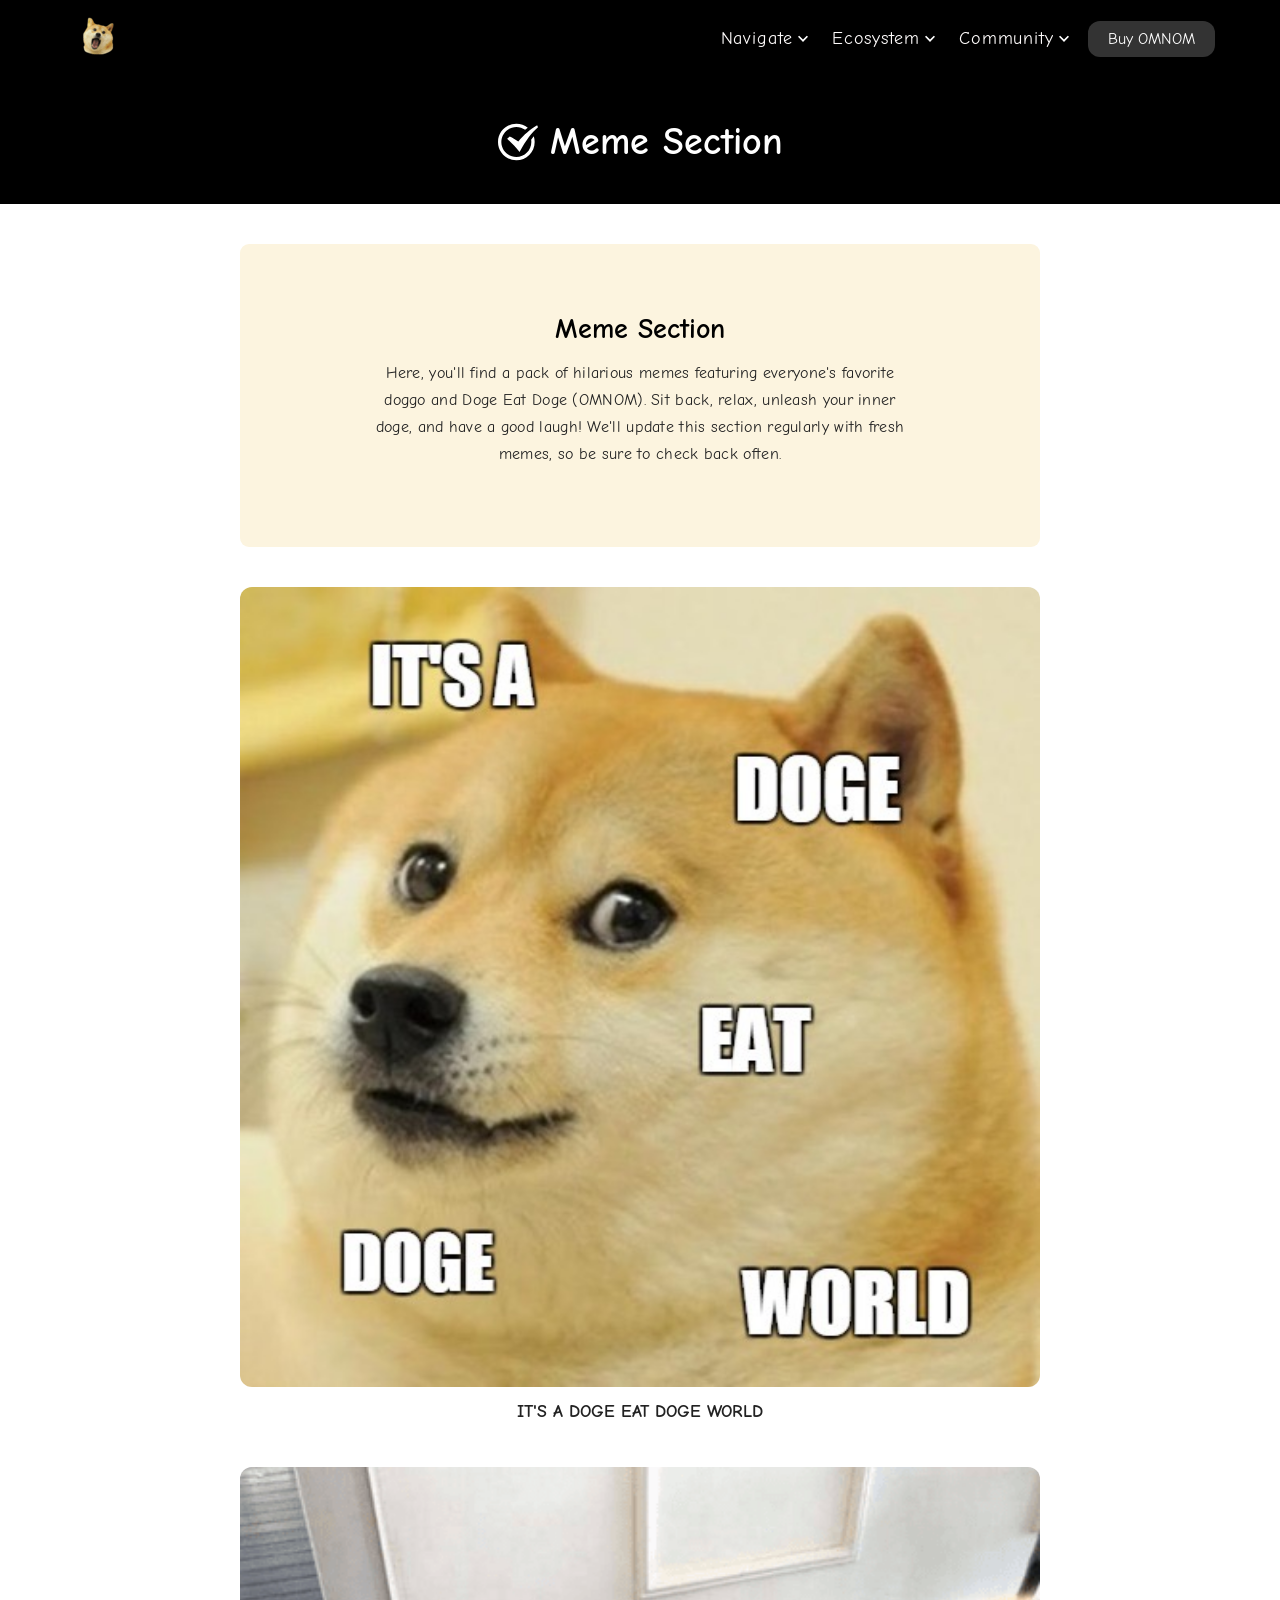
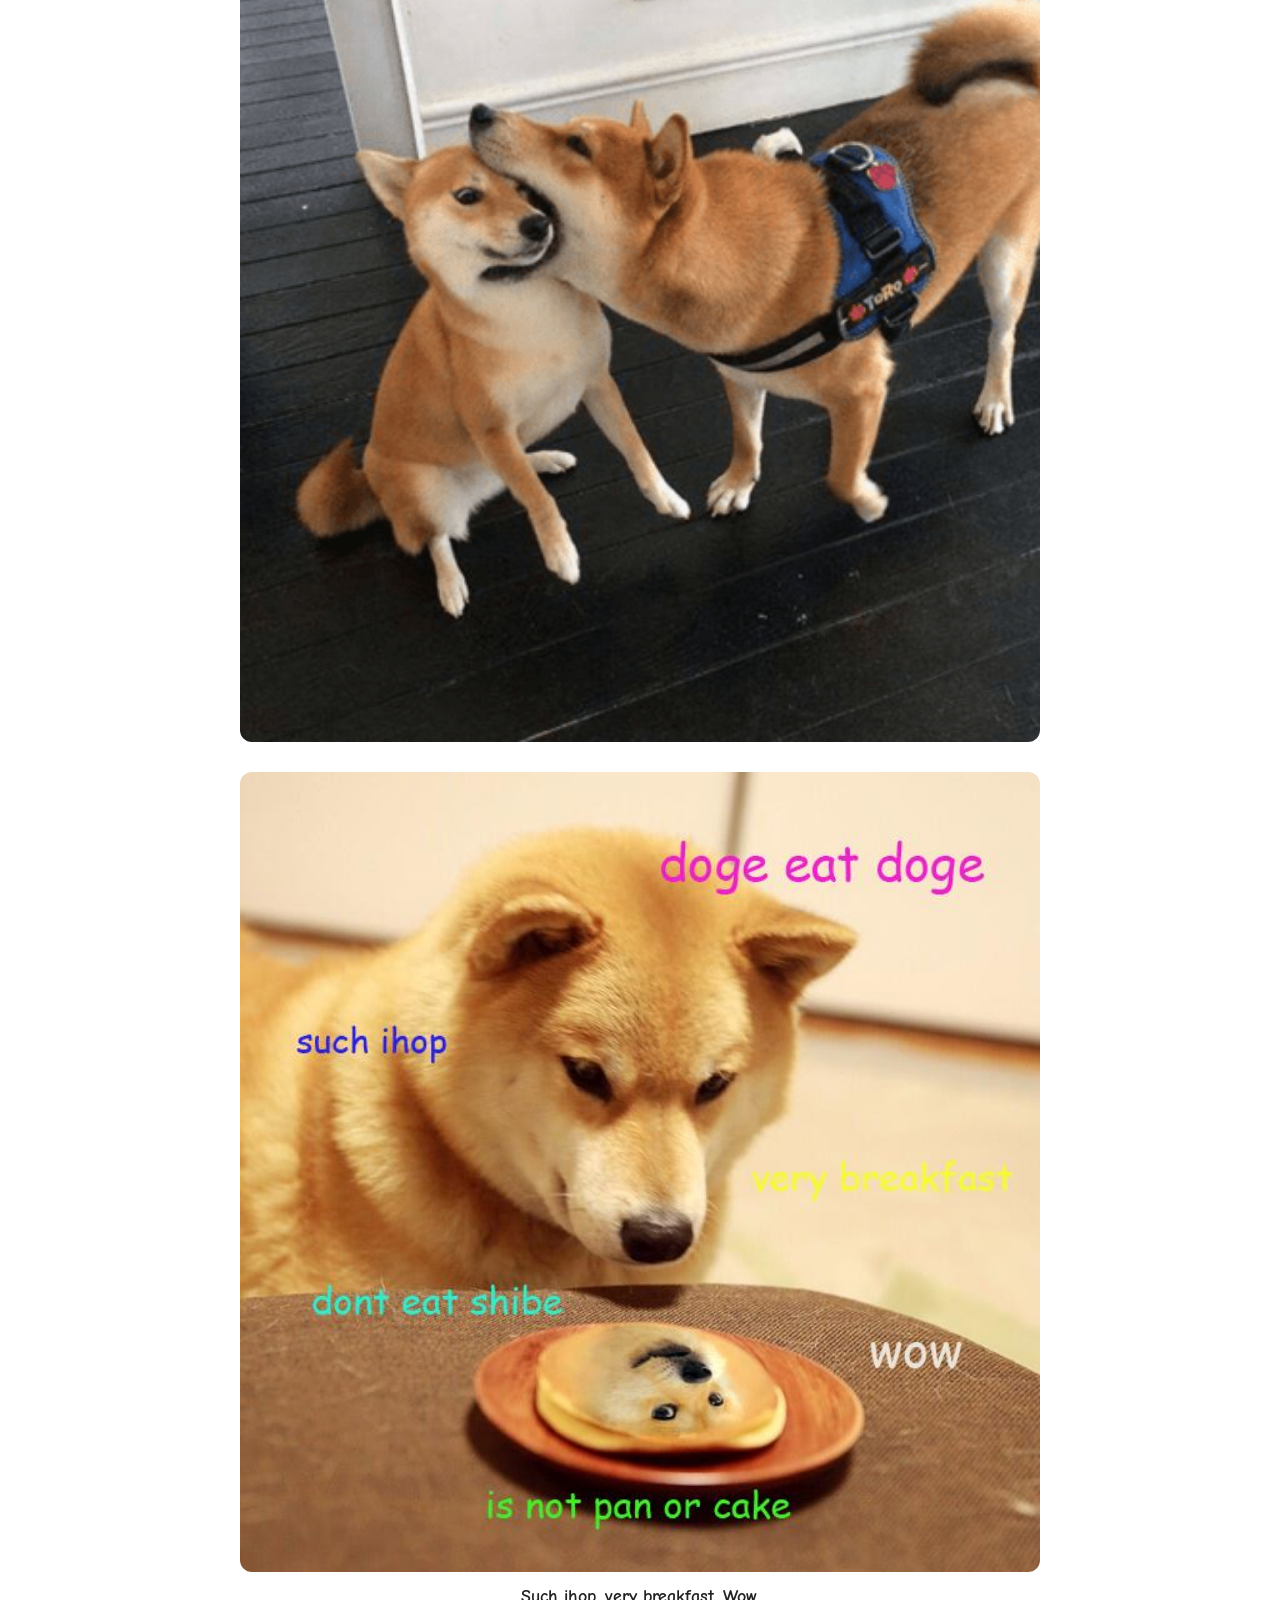
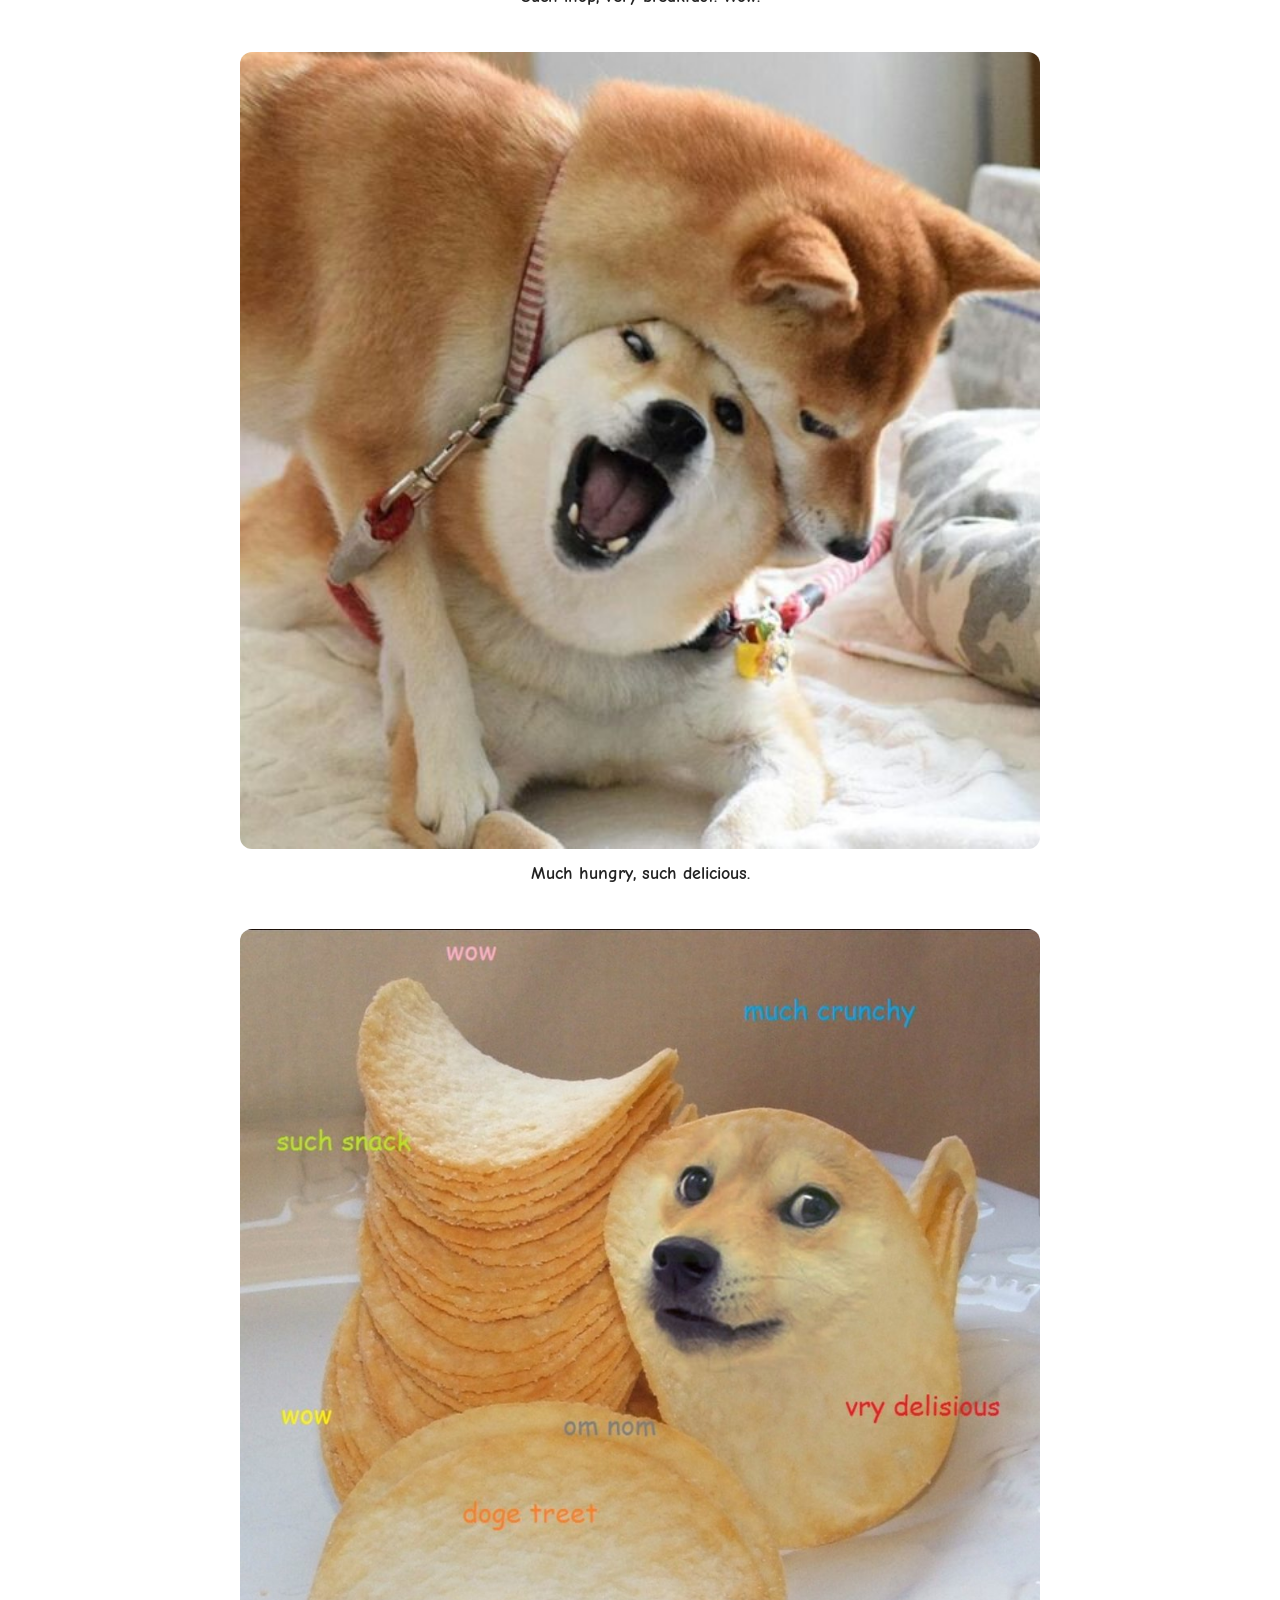
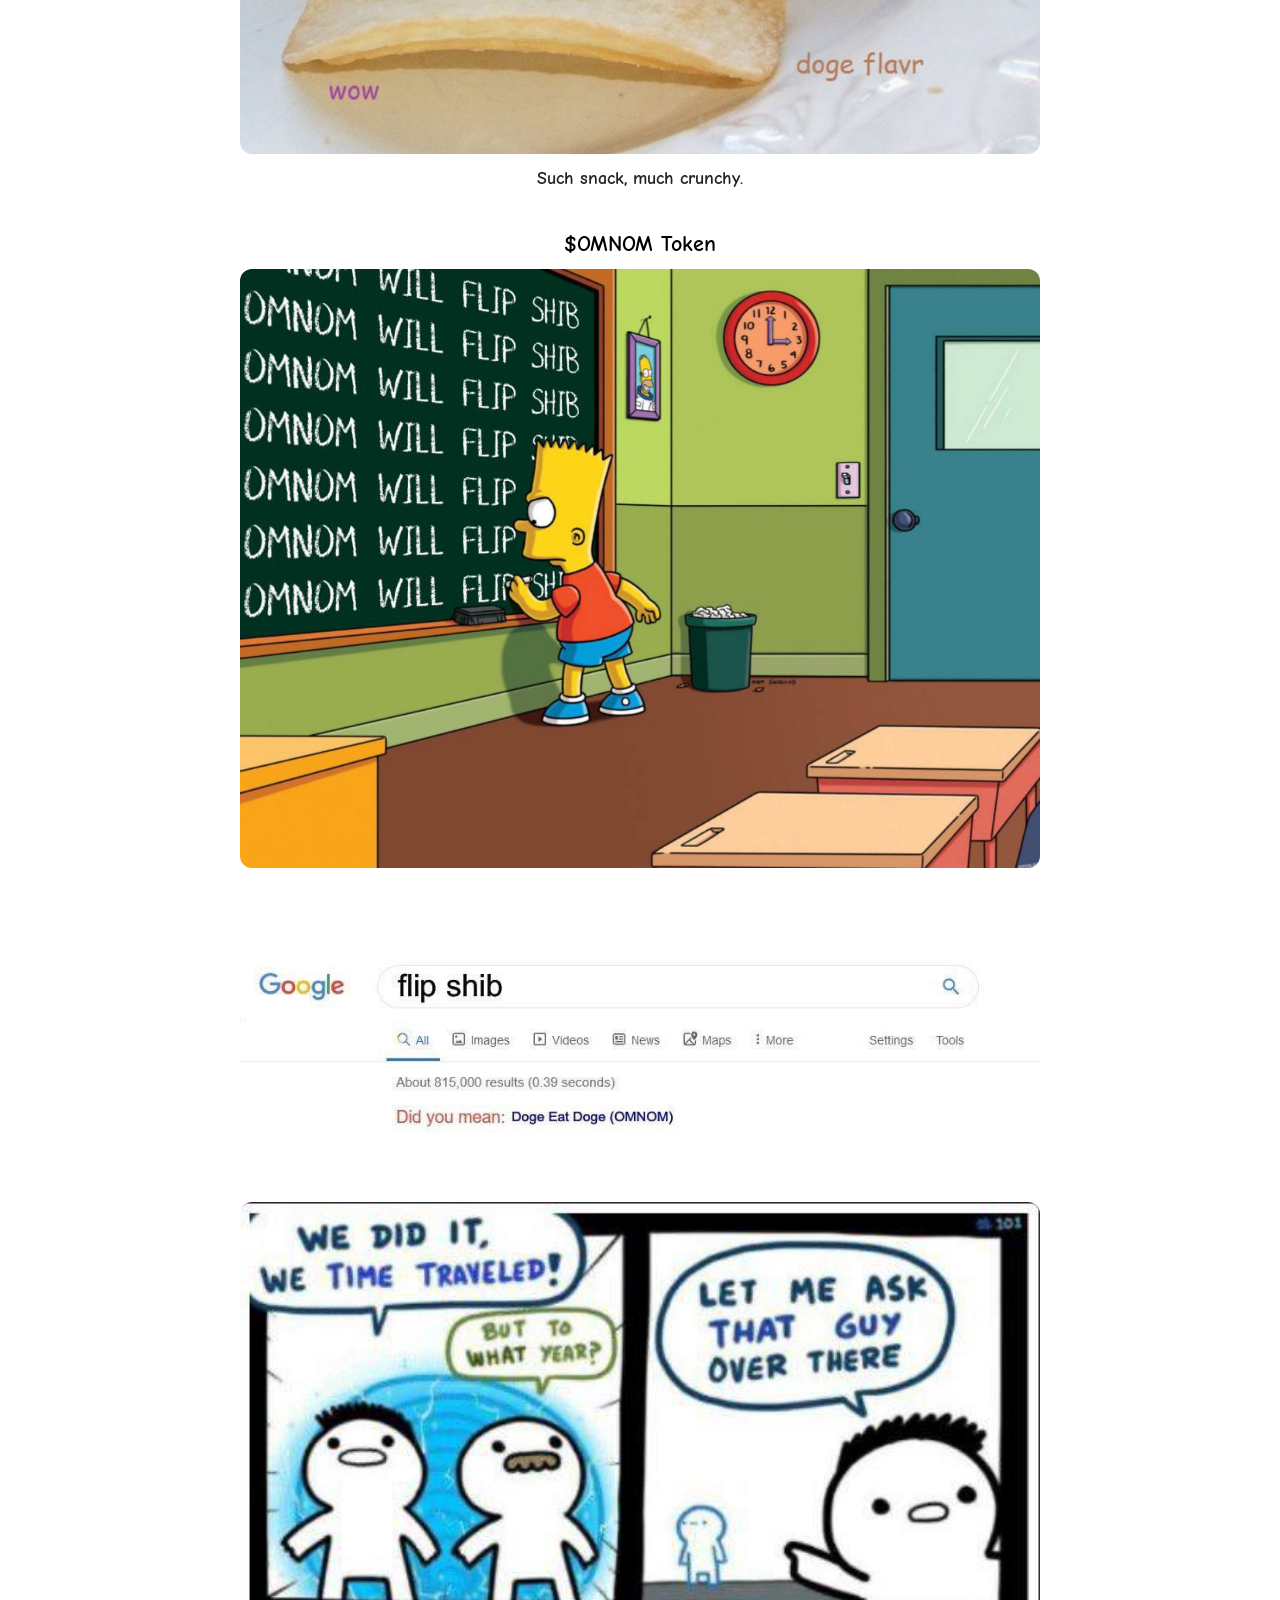
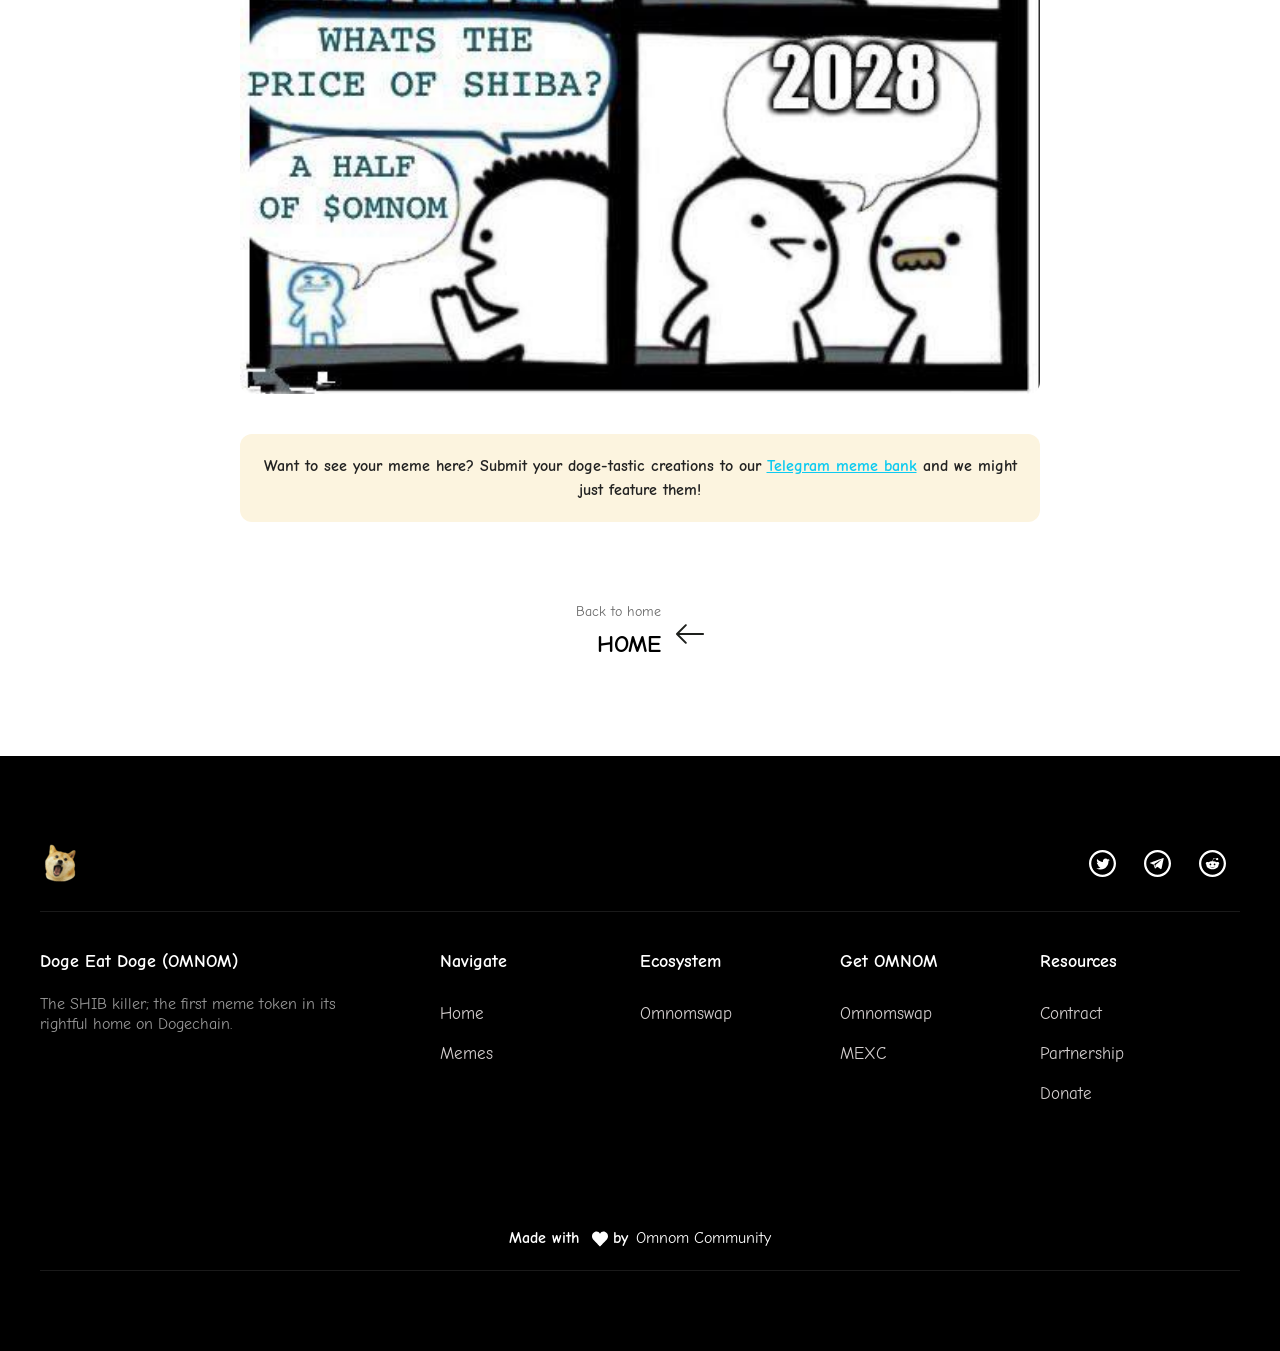
==== meme-section/index.html @ e77bd825 "Initial commit: OMNOM site duplicate" ====
<!DOCTYPE html>
<html lang="en">
<head>
  <meta charset="utf-8">
  <title>OMNOM - Meme Section</title>
  <meta name="description" content="Here, you'll find a pack of hilarious memes featuring everyone's favorite doggo and Doge Eat Doge (OMNOM).">
  <meta property="og:title" content="OMNOM - Meme Section">
  <meta property="og:description" content="Here, you'll find a pack of hilarious memes featuring everyone's favorite doggo and Doge Eat Doge (OMNOM).">
  <meta property="og:type" content="website">
  <link rel="canonical" href="https://omnom.dog/meme-section">
  <link rel="shortcut icon" href="../images/favicon.png" type="image/x-icon">
  <link rel="apple-touch-icon" href="../images/webclip.png">

  <!-- Custom Styles -->
  <link rel="stylesheet" href="../css/style.css">
</head>
<body>

  <!-- ========== NAVIGATION ========== -->
  <nav class="navbar" id="navbar">
    <div class="nav-container">
      <a href="/" class="nav-logo">
        <img src="../images/logo1.png" alt="logo">
      </a>

      <!-- Desktop Nav Links -->
      <ul class="nav-links" id="navLinks">
        <li class="nav-item dropdown">
          <a href="#" class="nav-link dropdown-toggle">
            Navigate <img src="../images/dropdown_icon.svg" alt="" class="dropdown-arrow">
          </a>
          <ul class="dropdown-menu">
            <li><a href="/">Home</a></li>
            <li><a href="/meme-section">Memes</a></li>
          </ul>
        </li>
        <li class="nav-item dropdown">
          <a href="#" class="nav-link dropdown-toggle">
            Ecosystem <img src="../images/dropdown_icon.svg" alt="" class="dropdown-arrow">
          </a>
          <ul class="dropdown-menu">
            <li><a href="/swap" target="_blank" rel="noopener">OmnomSwap<br><span class="menu-subtitle">Aggregates Dogeswap</span></a></li>
          </ul>
        </li>
        <li class="nav-item dropdown">
          <a href="#" class="nav-link dropdown-toggle">
            Community <img src="../images/dropdown_icon.svg" alt="" class="dropdown-arrow">
          </a>
          <ul class="dropdown-menu">
            <li><a href="https://t.me/omnomtoken_dc" target="_blank" rel="noopener">Telegram</a></li>
            <li><a href="https://twitter.com/omnomtoken" target="_blank" rel="noopener">Twitter</a></li>
            <li><a href="https://www.reddit.com/r/omnomtoken" target="_blank" rel="noopener">Reddit</a></li>
            <li><a href="https://medium.com/@omnomtoken" target="_blank" rel="noopener" class="dropdown-link-last">Medium</a></li>
          </ul>
        </li>
        <li class="nav-item">
          <a href="/swap" target="_blank" rel="noopener" class="nav-cta">Buy OMNOM</a>
        </li>
      </ul>

      <!-- Mobile Burger -->
      <button class="burger" id="burgerBtn" aria-label="Toggle navigation">
        <img src="../images/burger_menu.svg" alt="Menu">
      </button>
    </div>
  </nav>

  <!-- ========== MOBILE NAVIGATION ========== -->
  <nav class="min-navbar" id="minNavbar">
    <div class="nav-container">
      <a href="/" class="nav-logo">
        <img src="../images/logo1.png" alt="logo">
      </a>

      <ul class="nav-links" id="mobileNavLinks">
        <li class="nav-item dropdown">
          <a href="#" class="nav-link dropdown-toggle">
            Navigate <img src="../images/dropdown_icon.svg" alt="" class="dropdown-arrow">
          </a>
          <ul class="dropdown-menu">
            <li><a href="/">Home</a></li>
            <li><a href="/meme-section">Memes</a></li>
          </ul>
        </li>
        <li class="nav-item dropdown">
          <a href="#" class="nav-link dropdown-toggle">
            Ecosystem <img src="../images/dropdown_icon.svg" alt="" class="dropdown-arrow">
          </a>
          <ul class="dropdown-menu">
            <li><a href="/swap" target="_blank" rel="noopener">OmnomSwap<br><span class="menu-subtitle">Aggregates Dogeswap</span></a></li>
          </ul>
        </li>
        <li class="nav-item dropdown">
          <a href="#" class="nav-link dropdown-toggle">
            Community <img src="../images/dropdown_icon.svg" alt="" class="dropdown-arrow">
          </a>
          <ul class="dropdown-menu">
            <li><a href="https://t.me/omnomtoken_dc" target="_blank" rel="noopener">Telegram</a></li>
            <li><a href="https://twitter.com/omnomtoken" target="_blank" rel="noopener">Twitter</a></li>
            <li><a href="https://www.reddit.com/r/omnomtoken" target="_blank" rel="noopener">Reddit</a></li>
            <li><a href="https://medium.com/@omnomtoken" target="_blank" rel="noopener" class="dropdown-link-last">Medium</a></li>
          </ul>
        </li>
        <li class="nav-item">
          <a href="/swap" target="_blank" rel="noopener" class="nav-cta">Buy OMNOM</a>
        </li>
      </ul>

      <button class="burger" id="mobileBurgerBtn" aria-label="Toggle navigation">
        <img src="../images/burger_menu.svg" alt="Menu">
      </button>
    </div>
  </nav>

  <!-- ========== MEME HEADER ========== -->
  <section class="meme-header">
    <div class="meme-header-inner">
      <img src="../images/check_icon_1.svg" alt="">
      <h1>Meme Section</h1>
    </div>
  </section>

  <!-- ========== MEME CONTENT ========== -->
  <div class="meme-content">
    <div class="meme-intro">
      <h1 class="heading">Meme Section</h1>
      <p class="paragraph-center subheading">Here, you'll find a pack of hilarious memes featuring everyone's favorite doggo and Doge Eat Doge (OMNOM). Sit back, relax, unleash your inner doge, and have a good laugh! We'll update this section regularly with fresh memes, so be sure to check back often.<br></p>
    </div>

    <div class="meme-gallery">
      <!-- Meme 1 -->
      <a href="../images/meme1.jpg" target="_blank" class="meme-img-container">
        <img src="../images/meme1.jpg" alt="OMNOM Meme 1" loading="lazy">
      </a>
      <div class="meme-caption">
        <p>IT'S A DOGE EAT DOGE WORLD</p>
      </div>

      <!-- Meme 8 -->
      <a href="../images/meme8.png" target="_blank" class="meme-img-container meme-margin-top">
        <img src="../images/meme8.png" alt="OMNOM Meme 8" loading="lazy">
      </a>

      <!-- Meme 2 -->
      <a href="../images/meme2.jpg" target="_blank" class="meme-img-container meme-margin-top">
        <img src="../images/meme2.jpg" alt="OMNOM Meme 2" loading="lazy">
      </a>
      <div class="meme-caption">
        <p>Such ihop, very breakfast. Wow.</p>
      </div>

      <!-- Meme 3 -->
      <a href="../images/meme3.jpg" target="_blank" class="meme-img-container meme-margin-top">
        <img src="../images/meme3.jpg" alt="OMNOM Meme 3" loading="lazy">
      </a>
      <div class="meme-caption">
        <p>Much hungry, such delicious.</p>
      </div>

      <!-- Meme 4 -->
      <a href="../images/meme4.jpg" target="_blank" class="meme-img-container meme-margin-top">
        <img src="../images/meme4.jpg" alt="OMNOM Meme 4" loading="lazy">
      </a>
      <div class="meme-caption">
        <p>Such snack, much crunchy.</p>
      </div>

      <!-- $OMNOM Token section -->
      <p class="meme-highlight">$OMNOM Token</p>

      <!-- Meme 5 -->
      <a href="../images/meme5.jpg" target="_blank" class="meme-img-container">
        <img src="../images/meme5.jpg" alt="OMNOM Meme 5" loading="lazy">
      </a>

      <!-- Meme 6 -->
      <a href="../images/meme6.jpg" target="_blank" class="meme-img-container meme-margin-top">
        <img src="../images/meme6.jpg" alt="OMNOM Meme 6" loading="lazy">
      </a>

      <!-- Meme 7 -->
      <a href="../images/meme7.jpg" target="_blank" class="meme-img-container meme-margin-top">
        <img src="../images/meme7.jpg" alt="OMNOM Meme 7" loading="lazy">
      </a>

      <!-- Submit box -->
      <div class="meme-submit-box">
        <p class="meme-highlight">Want to see your meme here? Submit your doge-tastic creations to our <a href="https://t.me/omnomtoken_memes" target="_blank" class="custom-link">Telegram meme bank</a> and we might just feature them!</p>
      </div>
    </div>

    <!-- Back to home link -->
    <div class="meme-back-link">
      <div class="meme-back-text">
        <p class="paragraph">Back to home</p>
        <h1><a href="/">HOME</a></h1>
      </div>
      <img src="../images/left-arrow.svg" alt="Back">
    </div>
  </div>

  <!-- ========== FOOTER ========== -->
  <footer class="footer-section" id="footer">
    <div class="footer-01">
      <div class="footer-container">
        <div class="footer-top">
          <a href="/" class="footer-logo-link">
            <img src="../images/logo1.png" alt="" class="footer-logo">
          </a>
          <div class="footer-social">
            <a href="https://twitter.com/omnomtoken" target="_blank" rel="noopener" class="social-link" aria-label="Twitter">
              <img src="../images/twitter_icon.svg" alt="">
            </a>
            <a href="https://t.me/omnomtoken_dc" target="_blank" rel="noopener" class="social-link" aria-label="Telegram">
              <img src="../images/telegram_icon.svg" alt="">
            </a>
            <a href="http://reddit.com/r/omnomtoken" target="_blank" rel="noopener" class="social-link" aria-label="Reddit">
              <img src="../images/reddit_logo.svg" alt="">
            </a>
          </div>
        </div>

        <div class="footer-grid">
          <div class="footer-column footer-col-brand">
            <div class="footer-title">Doge Eat Doge (OMNOM)</div>
            <p>The SHIB killer; the first meme token in its  <br>
              rightful home on Dogechain.</p>
          </div>
          <div class="footer-column">
            <div class="footer-title">Navigate</div>
            <a href="/" class="footer-link">Home</a>
            <a href="/meme-section" class="footer-link">Memes</a>
          </div>
          <div class="footer-column">
            <div class="footer-title">Ecosystem</div>
            <a href="/swap" target="_blank" rel="noopener" class="footer-link">Omnomswap</a>
          </div>
          <div class="footer-column">
            <div class="footer-title">Get OMNOM</div>
            <a href="/swap" target="_blank" rel="noopener" class="footer-link">Omnomswap</a>
            <a href="https://www.mexc.com/exchange/OMNOM_USDT" target="_blank" rel="noopener" class="footer-link">MEXC</a>
          </div>
          <div class="footer-column">
            <div class="footer-title">Resources</div>
            <a href="https://explorer.dogechain.dog/address/0xe3fcA919883950c5cD468156392a6477Ff5d18de" target="_blank" rel="noopener" class="footer-link">Contract</a>
            <a href="mailto:team@omnomtoken.dog" target="_blank" rel="noopener" class="footer-link">Partnership</a>
            <a href="https://github.com/omnomcommunity/Donations" target="_blank" rel="noopener" class="footer-link">Donate</a>
          </div>
        </div>

        <div class="footer-bottom">
          <div class="footer-bottom-wrapper">
            <h1 class="footer-made-text">Made with</h1>
            <div class="footer-love-icon"><img src="../images/love_icon.svg" alt=""></div>
            <h1 class="footer-made-text">by <a href="https://github.com/omnomcommunity" target="_blank" rel="noopener" class="footer-community-link">Omnom Community</a></h1>
          </div>
        </div>
      </div>
    </div>
  </footer>

  <!-- Custom JavaScript -->
  <script src="../js/main.js"></script>
</body>
</html>
---- css/style.css ----
/* ============================================
   OMNOM - Doge Eat Doge
   Static Site Stylesheet
   ============================================ */

/* ---------- Local Font Faces ---------- */
@font-face {
  font-family: 'Comic Neue';
  font-style: normal;
  font-weight: 300;
  font-display: swap;
  src: url('../fonts/ComicNeue-Light.ttf') format('truetype');
}
@font-face {
  font-family: 'Comic Neue';
  font-style: normal;
  font-weight: 400;
  font-display: swap;
  src: url('../fonts/ComicNeue-Regular.ttf') format('truetype');
}
@font-face {
  font-family: 'Comic Neue';
  font-style: normal;
  font-weight: 500;
  font-display: swap;
  src: url('../fonts/ComicNeue-Regular.ttf') format('truetype');
}
@font-face {
  font-family: 'Comic Neue';
  font-style: normal;
  font-weight: 600;
  font-display: swap;
  src: url('../fonts/ComicNeue-Bold.ttf') format('truetype');
}
@font-face {
  font-family: 'Comic Neue';
  font-style: normal;
  font-weight: 700;
  font-display: swap;
  src: url('../fonts/ComicNeue-Bold.ttf') format('truetype');
}
@font-face {
  font-family: 'Poppins';
  font-style: normal;
  font-weight: 400;
  font-display: swap;
  src: url('../fonts/Poppins-Regular.ttf') format('truetype');
}
@font-face {
  font-family: 'Poppins';
  font-style: normal;
  font-weight: 500;
  font-display: swap;
  src: url('../fonts/Poppins-Medium.ttf') format('truetype');
}
@font-face {
  font-family: 'Poppins';
  font-style: normal;
  font-weight: 600;
  font-display: swap;
  src: url('../fonts/Poppins-SemiBold.ttf') format('truetype');
}
@font-face {
  font-family: 'Poppins';
  font-style: normal;
  font-weight: 700;
  font-display: swap;
  src: url('../fonts/Poppins-Bold.ttf') format('truetype');
}
@font-face {
  font-family: 'Ubuntu';
  font-style: italic;
  font-weight: 300;
  font-display: swap;
  src: url('../fonts/Ubuntu-LightItalic.ttf') format('truetype');
}
@font-face {
  font-family: 'Ubuntu';
  font-style: italic;
  font-weight: 400;
  font-display: swap;
  src: url('../fonts/Ubuntu-Italic.ttf') format('truetype');
}
@font-face {
  font-family: 'Ubuntu';
  font-style: italic;
  font-weight: 500;
  font-display: swap;
  src: url('../fonts/Ubuntu-MediumItalic.ttf') format('truetype');
}
@font-face {
  font-family: 'Ubuntu';
  font-style: italic;
  font-weight: 700;
  font-display: swap;
  src: url('../fonts/Ubuntu-BoldItalic.ttf') format('truetype');
}
@font-face {
  font-family: 'Ubuntu';
  font-style: normal;
  font-weight: 300;
  font-display: swap;
  src: url('../fonts/Ubuntu-Light.ttf') format('truetype');
}
@font-face {
  font-family: 'Ubuntu';
  font-style: normal;
  font-weight: 400;
  font-display: swap;
  src: url('../fonts/Ubuntu-Regular.ttf') format('truetype');
}
@font-face {
  font-family: 'Ubuntu';
  font-style: normal;
  font-weight: 500;
  font-display: swap;
  src: url('../fonts/Ubuntu-Medium.ttf') format('truetype');
}
@font-face {
  font-family: 'Ubuntu';
  font-style: normal;
  font-weight: 700;
  font-display: swap;
  src: url('../fonts/Ubuntu-Bold.ttf') format('truetype');
}

/* ---------- Reset & Base ---------- */
*,
*::before,
*::after {
  box-sizing: border-box;
}

html {
  font-family: sans-serif;
  text-size-adjust: 100%;
  scroll-behavior: smooth;
  height: 100%;
  width: 100%;
}

body {
  margin: 0;
  min-height: 100%;
  font-family: "Comic Neue", cursive !important;
  font-size: 16px;
  line-height: 20px;
  color: #000;
  background-color: #fff;
  overflow-x: hidden;
}

html, body {
  width: 100%;
  height: 100%;
  padding: 0;
}

a {
  background-color: transparent;
  text-decoration: none;
  color: inherit;
  transition: color 0.2s ease, opacity 0.2s ease;
}

a:active, a:hover {
  outline: 0;
}

ul {
  list-style: none;
  padding: 0;
  margin: 0;
}

img {
  max-width: 100%;
  vertical-align: middle;
  display: inline-block;
  height: auto;
}

button {
  border: none;
  background: none;
  cursor: pointer;
  font-family: inherit;
}

h1, h2, h3, h4, h5, h6 {
  font-weight: bold;
  margin-top: 20px;
  margin-bottom: 10px;
}

h1 {
  font-size: 38px;
  line-height: 44px;
  font-family: "Comic Neue", cursive !important;
  font-weight: 700 !important;
}

p {
  margin-top: 0;
  margin-bottom: 10px;
  font-weight: 500;
  font-family: "Comic Neue", cursive !important;
}

/* ---------- Utility ---------- */
.container {
  display: block;
  max-width: 1247px;
  margin-left: auto;
  margin-right: auto;
}

/* ============================================
   NAVIGATION
   ============================================ */
.navbar {
  position: fixed;
  top: 0;
  left: 0;
  right: 0;
  z-index: 1000;
  background-color: #000;
  padding-right: 65px;
  padding-left: 78px;
}

.nav-container {
  display: block;
  max-width: 1210px;
  margin-left: auto;
  margin-right: auto;
  background-color: #000;
  display: flex;
  align-items: center;
  justify-content: space-between;
}

.nav-logo img {
  padding-top: 15px;
  height: auto;
}

/* Desktop Nav Links */
.nav-links {
  display: flex;
  align-items: center;
  gap: 0;
}

.nav-item {
  position: relative;
}

.nav-link {
  display: flex;
  align-items: center;
  gap: 5px;
  padding: 9px 10px;
  color: #fffcfc;
  font-family: "Comic Neue", cursive !important;
  font-size: 18px;
  letter-spacing: 0.05em;
  font-weight: 400;
  margin-top: 20px;
  margin-right: 4px;
  cursor: pointer;
  transition: opacity 0.2s ease;
}

.nav-link:hover {
  opacity: 0.7;
}

.dropdown-arrow {
  width: 10px;
  height: 10px;
  transition: transform 0.2s ease;
}

.nav-item.dropdown:hover .dropdown-arrow,
.nav-item.dropdown.open .dropdown-arrow {
  transform: rotate(180deg);
}

/* Dropdown Menu */
.dropdown-menu {
  position: absolute;
  top: 100%;
  left: 0;
  min-width: 180px;
  background-color: snow;
  border-radius: 12px;
  padding: 0;
  box-shadow: rgba(44, 52, 55, 0.23) 2px 1px 14px 5px;
  opacity: 0;
  visibility: hidden;
  transform: translateY(8px);
  transition: opacity 200ms ease, transform 200ms ease, visibility 200ms ease;
  z-index: 100;
}

.nav-item.dropdown:hover .dropdown-menu,
.nav-item.dropdown.open .dropdown-menu {
  opacity: 1;
  visibility: visible;
  transform: translateY(0);
}

.dropdown-menu li a {
  display: block;
  padding: 10px 20px;
  color: #000;
  font-size: 18px;
  line-height: 25px;
  font-weight: 500;
  font-family: "Comic Neue", cursive !important;
  transition: color 0.15s ease;
}

.dropdown-menu li a:hover {
  color: rgba(44, 52, 55, 0.6);
}

.menu-subtitle {
  font-size: 14px;
  font-weight: 400;
}

.dropdown-link-last {
  padding-bottom: 10px;
}

/* CTA Button - semi-transparent white, NOT cyan */
.nav-cta {
  display: inline-block;
  margin-top: 20px;
  margin-left: 5px;
  padding: 8px 20px;
  border: 1px #000;
  border-radius: 12px;
  background-color: rgba(255, 255, 255, 0.2);
  color: #fff !important;
  font-family: "Comic Neue", cursive !important;
  font-size: 16px;
  font-weight: 500;
  transition: 200ms ease;
}

.nav-cta:hover {
  background-color: #fff;
  color: #000 !important;
}

/* Burger Menu (Mobile) */
.burger {
  display: none;
  padding: 8px;
}

.burger img {
  width: 28px;
  height: 28px;
  filter: brightness(0) invert(1);
}

/* ============================================
   HERO SECTION
   ============================================ */
.hero-section {
  min-height: 20vh;
  padding: 10vh 42px 10vh 78px;
  background-color: #000;
  color: #000;
}

.flexbox {
  display: flex;
  justify-content: space-between;
  align-items: center;
}

.left-block {
  min-width: 400px;
  margin-right: 100px;
  margin-bottom: 60px;
}

.hero-heading {
  margin-top: 0;
  margin-bottom: 45px;
  color: #fff;
  font-size: 55px;
  line-height: 147%;
  font-weight: 700;
  font-family: "Comic Neue", cursive !important;
}

.hero-buttons {
  display: flex;
  align-items: center;
}

/* CTA Button */
.button {
  display: inline-block;
  padding: 15px 32px;
  border-radius: 12px;
  background-color: #0dcaf0;
  color: #000;
  font-size: 16px;
  font-weight: 600;
  font-family: "Comic Neue", cursive !important;
  transition: 200ms ease;
}

.button:hover {
  box-shadow: rgba(252, 252, 252, 0.27) 0px 0px 8px 1px;
}

/* Hero Image Area */
.right-block {
  position: relative;
  margin-bottom: 70px;
}

.hero-main-img {
  width: 520px;
  max-width: 100%;
  height: auto;
  display: block;
}

.hero-overlay {
  position: absolute;
  max-width: 80%;
  height: auto;
}

.hero-overlay-1 {
  top: 9%;
  right: -7%;
}

.hero-overlay-2 {
  left: -13%;
  bottom: 35%;
}

.hero-overlay-3 {
  right: -7%;
  bottom: 0;
}

/* Fade-in Animation */
.fade-in {
  opacity: 0;
  animation: fadeIn 0.8s ease forwards;
}

.hero-overlay-1.fade-in {
  animation-delay: 0.3s;
}

.hero-overlay-2.fade-in {
  animation-delay: 0.6s;
}

.hero-overlay-3.fade-in {
  animation-delay: 0.9s;
}

@keyframes fadeIn {
  from {
    opacity: 0;
    transform: translateY(10px);
  }
  to {
    opacity: 1;
    transform: translateY(0);
  }
}

/* ============================================
   MID SECTION (wraps token, how-to-buy, community, partners)
   ============================================ */
.mid-section {
  padding: 94px 78px;
  border-radius: 12px;
}

/* ============================================
   OMNOM TOKEN SECTION
   ============================================ */
.token-section {
  max-width: 1247px;
  margin-left: auto;
  margin-right: auto;
}

.grid-2 {
  display: grid;
  grid-auto-columns: 1fr;
  grid-template-columns: 1fr 0.75fr;
  grid-template-rows: auto;
  gap: 16px;
  column-gap: 74px;
  margin-bottom: 50px;
  border: 1px dotted #dfc66d;
  padding: 1rem;
}

.token-text {
  justify-self: center;
}

.heading {
  margin-top: 10px;
  margin-right: 20px;
  margin-left: 20px;
  color: #000;
  font-size: 28px;
  line-height: 42px;
  font-weight: 500;
  text-align: center;
}

.paragraph-center {
  margin-right: 20px;
  margin-bottom: 25px;
  margin-left: 20px;
  color: #222;
  font-size: 20px;
  line-height: 24px;
  font-weight: 400;
  text-align: center;
}

.token-image {
  width: 100%;
  height: auto;
}

/* ============================================
   HOW TO BUY SECTION
   ============================================ */
.howto-section {
  max-width: 1247px;
  margin-left: auto;
  margin-right: auto;
}

.mid-container {
  max-width: 1247px;
  min-width: 200px;
  margin-left: auto;
  margin-right: auto;
  padding-top: 6vh;
  padding-bottom: 6vh;
  border-radius: 9px;
  background-color: #fcf4df;
}

.mid-container .heading {
  margin-top: 10px;
  text-align: center;
}

.paragraph-center.subheading {
  margin-right: 65px;
  margin-left: 65px;
  font-size: 16px;
  line-height: 27px;
  font-weight: 400;
  letter-spacing: 0.3px;
}

.howto-grid {
  display: grid;
  position: relative;
  top: -33px;
  max-width: 1247px;
  margin-left: auto;
  margin-right: auto;
  align-items: stretch;
  gap: 73px 14px;
  grid-template-columns: 1fr 1fr 1fr;
  grid-template-rows: auto auto;
}

.howto-card {
  padding-right: 30px;
  padding-left: 30px;
  min-width: 10vw;
}

.howto-card-link {
  display: inline-block;
  width: 100%;
  height: 100%;
  border-radius: 8px;
  transition: 250ms ease;
  text-decoration: none;
}

.howto-card-link:hover {
  box-shadow: rgba(0, 0, 0, 0.1) 0px 0px 20px 2px;
}

.howto-icon-container {
  width: 100%;
  height: 100%;
  padding: 71px 10px 30px;
  border-radius: 8px;
  background-color: #fff;
  box-shadow: rgba(0, 0, 0, 0.15) 11px 0px 28px 0px;
}

.icon-wallet {
  border-bottom: 4px solid #f4ae6e;
}

.icon-bridge {
  border-bottom: 4px solid #73dab8;
}

.icon-buy {
  border-bottom: 4px solid #dfc66d;
}

.howto-icon-wrapper {
  width: 97px;
  height: 97px;
  margin-left: auto;
  margin-right: auto;
}

.howto-icon-wrapper img {
  width: auto;
  height: auto;
}

.menu-heading {
  font-family: Ubuntu, Helvetica, sans-serif;
  color: #000;
  font-size: 18px;
  line-height: 21px;
  font-weight: 500;
  text-align: center;
  text-transform: uppercase;
  margin-top: 10px;
  margin-bottom: 10px;
}

.paragraph-justified {
  margin-top: 14px;
  padding-right: 12px;
  padding-left: 12px;
  color: #222;
  font-size: 16px;
  line-height: 27.84px;
  font-weight: 400;
  text-align: center;
}

/* ============================================
   COMMUNITY SLIDER SECTION
   ============================================ */
.community-section {
  max-width: 1247px;
  margin-left: auto;
  margin-right: auto;
  padding-bottom: 30px;
  overflow: visible;
}

.slider-heading {
  margin-top: 50px;
  margin-bottom: -30px;
  padding-top: 10px;
  padding-bottom: 10px;
}

.light-heading {
  margin-right: 20px;
  margin-bottom: 6px;
  margin-left: 20px;
  font-size: 25px;
  font-weight: 500;
  text-align: center;
}

.light-paragraph {
  margin-right: 20px;
  margin-bottom: 0;
  margin-left: 20px;
  color: #222;
  font-size: 16px;
  line-height: 27.84px;
  font-weight: 500;
  text-align: center;
}

.slider-wrapper {
  display: flex;
  align-items: center;
  justify-content: center;
}

.slider {
  flex: 1;
  max-width: 960px;
  margin-top: 20px;
  margin-left: auto;
  margin-right: auto;
  background-color: transparent;
  overflow: hidden;
}

.slider-track {
  display: flex;
  transition: transform 500ms cubic-bezier(0.25, 0.46, 0.45, 0.94);
}

.slide {
  min-width: 100%;
  flex-shrink: 0;
}

.slide-link-block {
  display: block;
  max-width: 550px;
  margin-left: auto;
  margin-right: auto;
  justify-content: center;
  align-items: center;
  transition: 200ms ease;
  text-decoration: none;
}

.slide-link-block:hover {
  border-radius: 12px;
  box-shadow: rgba(0, 0, 0, 0.1) 3px 3px 6px 0px;
}

.slider-container {
  display: flex;
  max-width: 550px;
  margin-top: 50px;
  margin-left: auto;
  margin-right: auto;
  padding-top: 20px;
  padding-bottom: 20px;
  justify-content: center;
  align-items: center;
  border-radius: 12px;
  background-color: #fff;
  box-shadow: rgba(0, 0, 0, 0.2) 0px 0px 12px 0px;
}

.slide-icon-div {
  margin-left: 30px;
  flex-shrink: 0;
}

.slide-icon-img {
  min-width: 97px;
  width: auto;
  height: auto;
}

.slide-text-container {
  margin-right: 30px;
  margin-left: 20px;
}

.discord-heading {
  margin-top: 10px;
  margin-bottom: 0;
  font-family: Ubuntu, Helvetica, sans-serif;
  color: #7289da;
  font-size: 20px;
  line-height: 34.8px;
  font-weight: 700;
  text-align: left;
}

.heading-reddit {
  color: #ee3e54;
}

.slide-paragraph {
  color: #222;
  font-size: 16px;
  line-height: 27.84px;
  font-weight: 400;
}

/* Slider Arrows */
.slider-arrow {
  flex-shrink: 0;
  cursor: pointer;
}

.circle-wrapper {
  display: flex;
  width: 60px;
  height: 60px;
  justify-content: center;
  align-items: center;
  border-radius: 50%;
  background-color: rgba(252, 241, 241, 0);
  box-shadow: rgba(0, 0, 0, 0.08) 0px 0px 12px 0px;
  transition: background 0.2s ease;
}

.circle-wrapper:hover {
  background-color: rgba(252, 241, 241, 0.1);
}

.circle-wrapper img {
  width: 20px;
  height: 20px;
}

.slider-arrow-left {
  display: flex;
  height: 70px;
  justify-content: center;
  align-items: center;
}

.slider-arrow-right {
  display: flex;
  height: 70px;
  justify-content: center;
  align-items: center;
}

/* Slider Dots */
.slider-dots {
  display: flex;
  justify-content: center;
  gap: 0;
  padding-top: 10px;
  padding-bottom: 10px;
  position: relative;
}

.dot {
  width: 1em;
  height: 1em;
  border-radius: 50%;
  background-color: rgba(0, 0, 0, 0.4);
  cursor: pointer;
  margin: 0 3px 0.5em;
  transition: background-color 100ms ease;
  border: none;
}

.dot.active {
  background-color: #000;
}

/* ============================================
   PARTNERS & LISTINGS SECTION
   ============================================ */
.partners-section {
  max-width: 1247px;
  margin-left: auto;
  margin-right: auto;
}

.partners-container {
  max-width: 1247px;
  min-width: 200px;
  margin: 50px auto auto;
  padding-top: 10vh;
}

.partners-heading {
  max-width: 1247px;
  width: 100%;
  margin: auto;
  font-size: 1rem;
  text-decoration: none;
  text-align: center;
  color: #000;
  padding-top: 30px;
}

.partners-flexbox {
  display: flex;
  flex-wrap: wrap;
  justify-content: center;
  line-height: 1.4em;
  margin-top: 18px;
}

.partner-card-item {
  padding-right: 30px;
  padding-left: 30px;
  min-width: 10vw;
}

.partner-link {
  display: inline-block;
  text-decoration: none;
}

.partner-icon-container {
  width: 100%;
  height: 100%;
  padding: 1vw;
  border-radius: 8px;
  background-color: #fff;
  text-align: center;
}

.partners-block {
  width: 100%;
  height: 100%;
  margin-left: auto;
  margin-right: auto;
}

.partner-img {
  border-radius: 20%;
  max-width: 100%;
  max-height: 5vw;
  min-height: 50px;
}

/* ============================================
   FOOTER
   ============================================ */
.footer-section {
  background-color: #000;
}

.footer-01 {
  padding: 80px 3%;
  background-color: #000;
}

.footer-container {
  width: 100%;
  max-width: 1200px;
  margin-left: auto;
  margin-right: auto;
}

/* Footer Top */
.footer-top {
  display: flex;
  align-items: center;
  justify-content: space-between;
  margin-bottom: 40px;
  padding-bottom: 20px;
  border-bottom: 1px solid rgba(255, 255, 255, 0.1);
}

.footer-logo-link {
  text-decoration: none;
}

.footer-logo {
  height: auto;
}

.footer-social {
  display: flex;
  justify-content: center;
  align-items: center;
  gap: 0;
}

.social-link {
  display: flex;
  width: 55px;
  height: 55px;
  padding: 10px;
  justify-content: center;
  align-items: center;
  transition: opacity 0.2s ease;
}

.social-link:hover {
  opacity: 0.5;
}

.social-link img {
  width: auto;
  height: auto;
  filter: brightness(0) invert(1);
}

/* Footer Grid */
.footer-grid {
  display: grid;
  grid-template-columns: 2fr 1fr 1fr 1fr 1fr;
  grid-template-rows: auto;
  gap: 0;
}

.footer-column {
  display: flex;
  padding-right: 40px;
  flex-direction: column;
  align-items: flex-start;
}

.footer-title {
  margin-bottom: 22px;
  color: #fff;
  font-size: 18px;
  font-weight: 700;
  font-family: "Comic Neue", cursive !important;
}

.footer-col-brand p {
  color: #999;
  font-size: inherit;
  line-height: inherit;
}

.footer-link {
  display: block;
  margin-right: 20px;
  padding-top: 10px;
  padding-bottom: 10px;
  transition: opacity 200ms ease;
  color: #d4cfcf;
  font-size: 17px;
  font-weight: 400;
  text-decoration: none;
  font-family: "Comic Neue", cursive !important;
}

.footer-link:hover {
  opacity: 0.5;
}

/* Footer Bottom */
.footer-bottom {
  display: flex;
  margin-top: 92px;
  justify-content: center;
  align-items: center;
  border-bottom: 1px solid rgba(255, 255, 255, 0.1);
}

.footer-bottom-wrapper {
  display: flex;
  justify-content: center;
  align-items: center;
}

.footer-made-text {
  margin: 0 5px;
  padding-top: 10px;
  padding-bottom: 10px;
  color: #fff;
  font-size: 16px;
  font-weight: 700;
  font-family: "Comic Neue", cursive !important;
}

.footer-love-icon {
  margin-left: 8px;
}

.footer-love-icon img {
  width: 16px;
  height: 16px;
  display: inline-block;
}

.footer-community-link {
  margin-left: 2px;
  color: #fff;
  font-weight: 400;
  text-decoration: none;
}

.footer-community-link:hover {
  opacity: 0.7;
}

/* ============================================
   RESPONSIVE BREAKPOINTS
   ============================================ */

/* Tablet: ≤991px */
@media (max-width: 991px) {
  /* Mobile Navigation */
  .navbar {
    display: none;
  }

  .min-navbar {
    display: block;
    position: fixed;
    top: 0;
    left: 0;
    right: 0;
    z-index: 1000;
    background-color: #000;
    padding-right: 42px;
    padding-left: 46px;
  }

  .min-navbar .nav-container {
    display: flex;
    align-items: center;
    justify-content: space-between;
  }

  .min-navbar .nav-links {
    display: none;
    position: absolute;
    top: 100%;
    left: 0;
    right: 0;
    background: #000;
    flex-direction: column;
    padding: 20px;
    border-radius: 12px;
  }

  .min-navbar .nav-links.active {
    display: flex;
  }

  .min-navbar .nav-link {
    padding: 12px 16px;
    width: 100%;
    justify-content: space-between;
    margin-top: 0;
  }

  .min-navbar .dropdown-menu {
    position: static;
    box-shadow: none;
    background: #000;
    border-radius: 0;
    padding: 0;
    margin-top: 4px;
    transform: none;
    opacity: 1;
    visibility: visible;
    display: none;
  }

  .min-navbar .nav-item.dropdown.open .dropdown-menu {
    display: block;
  }

  .min-navbar .dropdown-menu li a {
    color: #fff;
    padding: 10px 20px;
  }

  .min-navbar .dropdown-menu li a:hover {
    color: rgba(255, 255, 255, 0.6);
  }

  .min-navbar .nav-cta {
    text-align: center;
    margin-left: 0;
    margin-top: 8px;
    display: block;
    background-color: rgba(255, 243, 243, 0.28);
  }

  .min-navbar .burger {
    display: block;
    margin-top: 10px;
  }

  .min-navbar .burger img {
    max-width: 80%;
  }

  /* Hero */
  .hero-section {
    padding: 120px 28px 120px 46px;
  }

  .hero-heading {
    font-size: 40px;
  }

  .button {
    padding: 10px 18px;
    font-size: 14px;
  }

  /* Token Section */
  .mid-section {
    padding-right: 60px;
    padding-left: 60px;
  }

  .grid-2 {
    display: flex;
    flex-direction: column-reverse;
    padding-top: 30px;
    padding-bottom: 30px;
  }

  .token-text {
    order: 1;
    align-self: center;
  }

  /* How to Buy */
  .howto-grid {
    row-gap: 42px;
    grid-template-columns: 1fr 1fr;
  }

  /* Footer */
  .footer-column {
    padding-right: 20px;
  }
}

/* Small Tablet: ≤767px */
@media (max-width: 767px) {
  /* Hero */
  .hero-section {
    padding-top: 30px;
    padding-bottom: 50px;
    padding-left: 40px;
  }

  .flexbox.hero-flexbox {
    margin-bottom: -30px;
    flex-direction: column;
    justify-content: space-between;
    align-items: center;
  }

  .left-block {
    position: relative;
    display: flex;
    min-width: auto;
    margin-right: 0;
    margin-bottom: 23px;
    flex-direction: column;
    align-items: center;
    align-self: center;
  }

  .hero-heading {
    margin-bottom: 20px;
    font-size: 40px;
    text-align: center;
  }

  .right-block {
    max-width: 330px;
    margin-bottom: 26px;
    margin-left: 0;
    align-self: center;
  }

  .hero-main-img {
    width: 100%;
  }

  /* Mid Section */
  .mid-section {
    padding-right: 50px;
    padding-left: 50px;
  }

  /* How to Buy */
  .howto-grid {
    grid-template-columns: 1fr;
  }

  .howto-card {
    max-width: 400px;
    margin-left: auto;
    margin-right: auto;
  }

  /* Community */
  .circle-wrapper {
    display: none;
  }

  /* Partners - hide icons on mobile too */
  /* Slider arrows hidden on mobile */

  /* Footer */
  .footer-grid {
    grid-template-columns: 1fr 1fr 1fr;
    grid-template-rows: auto auto;
  }

  .footer-column {
    padding-right: 0;
  }

  .footer-bottom {
    margin-top: 40px;
    flex-wrap: wrap;
  }
}

/* Mobile: ≤479px */
@media (max-width: 479px) {
  /* Hero */
  .hero-section {
    display: block;
    padding-top: 35px;
    padding-bottom: 66px;
  }

  .left-block {
    min-width: 227px;
  }

  .flexbox.hero-flexbox {
    margin-bottom: 0;
  }

  .button {
    margin-bottom: 15px;
    padding-top: 8px;
    padding-bottom: 8px;
  }

  /* Mid Section */
  .mid-section {
    padding-right: 20px;
    padding-left: 20px;
  }

  .paragraph-center {
    font-size: 16px;
  }

  .paragraph-center.subheading {
    margin-right: 20px;
    margin-left: 20px;
  }

  .heading {
    font-size: 28px;
  }

  /* Cards */
  .howto-card {
    padding-right: 20px;
    padding-left: 20px;
  }

  /* Slider */
  .slider {
    margin-top: 0;
  }

  .slider-container {
    margin-top: 30px;
    padding: 16px 18px;
  }

  .discord-heading {
    margin-top: 0;
  }

  .light-heading {
    margin-top: 10px;
    font-size: 25px;
    line-height: 27px;
  }

  .slider-heading {
    margin-top: 0;
  }

  .light-paragraph {
    font-size: 14px;
  }

  .slide-icon-div {
    display: none;
  }

  .slide-text-container {
    margin-right: 0;
    margin-left: 6px;
    align-self: center;
  }

  .slide-icon-img {
    display: block;
  }

  .slide-paragraph {
    font-size: 14px;
    line-height: 24px;
  }

  /* Partners */
  .partners-block {
    width: 15vw;
  }

  /* Footer */
  .footer-grid {
    grid-template-columns: 2fr;
    grid-template-rows: auto auto auto auto;
  }

  .footer-bottom-wrapper {
    justify-content: flex-start;
    flex-wrap: wrap;
  }

  .footer-top {
    flex-direction: column;
    align-items: flex-start;
  }

  .footer-logo {
    margin-bottom: 32px;
  }

  .grid-2 {
    margin-bottom: 30px;
  }

  .min-navbar {
    padding-right: 0;
    padding-left: 7px;
  }
}

/* ============================================
   MOBILE MENU - Show min-navbar on mobile
   ============================================ */
.min-navbar {
  display: none;
}

/* ============================================
   MEME SECTION PAGE
   ============================================ */
.meme-header {
  padding: 120px 42px 40px;
  background-color: #000;
  text-align: center;
}

.meme-header-inner {
  display: flex;
  align-items: center;
  justify-content: center;
  gap: 12px;
}

.meme-header-inner img {
  width: 40px;
  height: 40px;
}

.meme-header h1 {
  color: #fff;
  font-size: 38px;
  font-weight: 700;
  margin: 0;
}

.meme-content {
  max-width: 850px;
  margin: 0 auto;
  padding: 40px 20px 60px;
}

.meme-intro {
  max-width: 800px;
  margin: 0 auto 40px;
  padding: 6vh 65px;
  border-radius: 9px;
  background-color: #fcf4df;
  text-align: center;
}

.meme-intro .heading {
  margin-top: 10px;
  text-align: center;
}

.meme-intro .paragraph-center {
  font-size: 16px;
  line-height: 27px;
  font-weight: 400;
  letter-spacing: 0.3px;
}

.meme-gallery {
  max-width: 800px;
  margin: 0 auto;
}

.meme-img-container {
  display: block;
  max-width: 800px;
  margin: 0 auto;
  border-radius: 12px;
  overflow: hidden;
  transition: transform 200ms ease, box-shadow 200ms ease;
}

.meme-img-container:hover {
  transform: scale(1.01);
  box-shadow: rgba(0, 0, 0, 0.1) 0px 0px 20px 2px;
}

.meme-img-container img {
  width: 100%;
  height: auto;
  display: block;
  opacity: 1;
}

.meme-caption {
  text-align: center;
  padding: 15px 0;
  margin: 0;
}

.meme-caption p {
  font-size: 18px;
  font-weight: 600;
  color: #222;
  margin: 0;
}

.meme-highlight {
  text-align: center;
  font-size: 22px;
  font-weight: 700;
  color: #000;
  margin: 30px 0 15px;
}

.meme-margin-top {
  margin-top: 30px;
}

.meme-submit-box {
  display: flex;
  align-items: flex-start;
  gap: 12px;
  margin-top: 40px;
  padding: 20px;
  border-radius: 12px;
  background-color: #fcf4df;
}

.meme-submit-box p {
  margin: 0;
  font-size: 16px;
  line-height: 24px;
  color: #222;
}

.meme-submit-box .custom-link {
  color: #0dcaf0;
  text-decoration: underline;
  font-weight: 600;
}

.meme-submit-box .custom-link:hover {
  color: #0ba5c4;
}

.meme-back-link {
  display: flex;
  align-items: center;
  justify-content: center;
  gap: 15px;
  margin-top: 50px;
  padding: 30px 0;
}

.meme-back-link img {
  width: 28px;
  height: 28px;
}

.meme-back-text {
  text-align: right;
}

.meme-back-text p {
  margin: 0;
  font-size: 14px;
  color: #666;
}

.meme-back-text h1 {
  margin: 0;
  font-size: 24px;
}

.meme-back-text a {
  color: #000;
  text-decoration: none;
  transition: color 0.2s ease;
}

.meme-back-text a:hover {
  color: #0dcaf0;
}

/* Meme page responsive */
@media (max-width: 767px) {
  .meme-header {
    padding: 100px 20px 30px;
  }

  .meme-header h1 {
    font-size: 28px;
  }

  .meme-intro {
    padding: 30px 20px;
  }

  .meme-back-link {
    flex-direction: column-reverse;
    gap: 10px;
  }

  .meme-back-text {
    text-align: center;
  }
}

@media (max-width: 479px) {
  .meme-header {
    padding: 90px 15px 25px;
  }

  .meme-header h1 {
    font-size: 24px;
  }

  .meme-intro {
    padding: 20px 15px;
  }

  .meme-submit-box {
    flex-direction: column;
  }
}
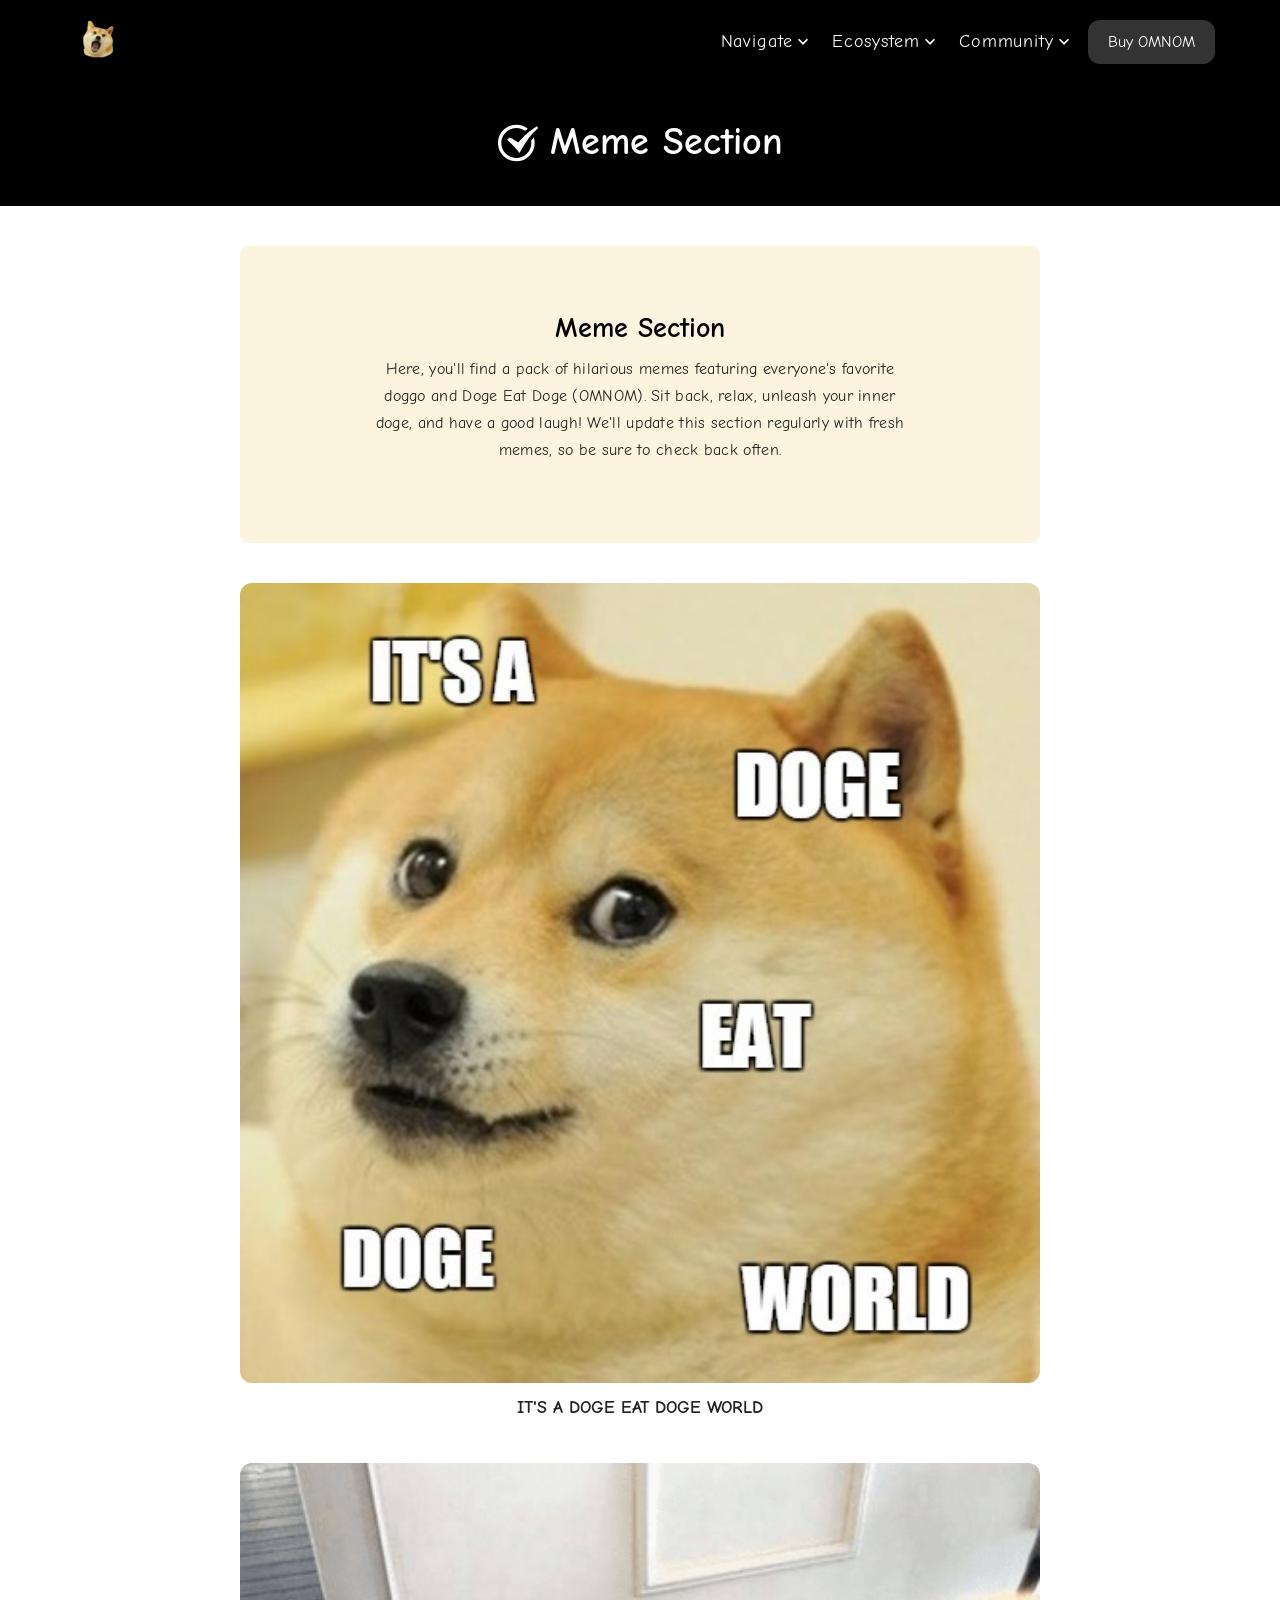
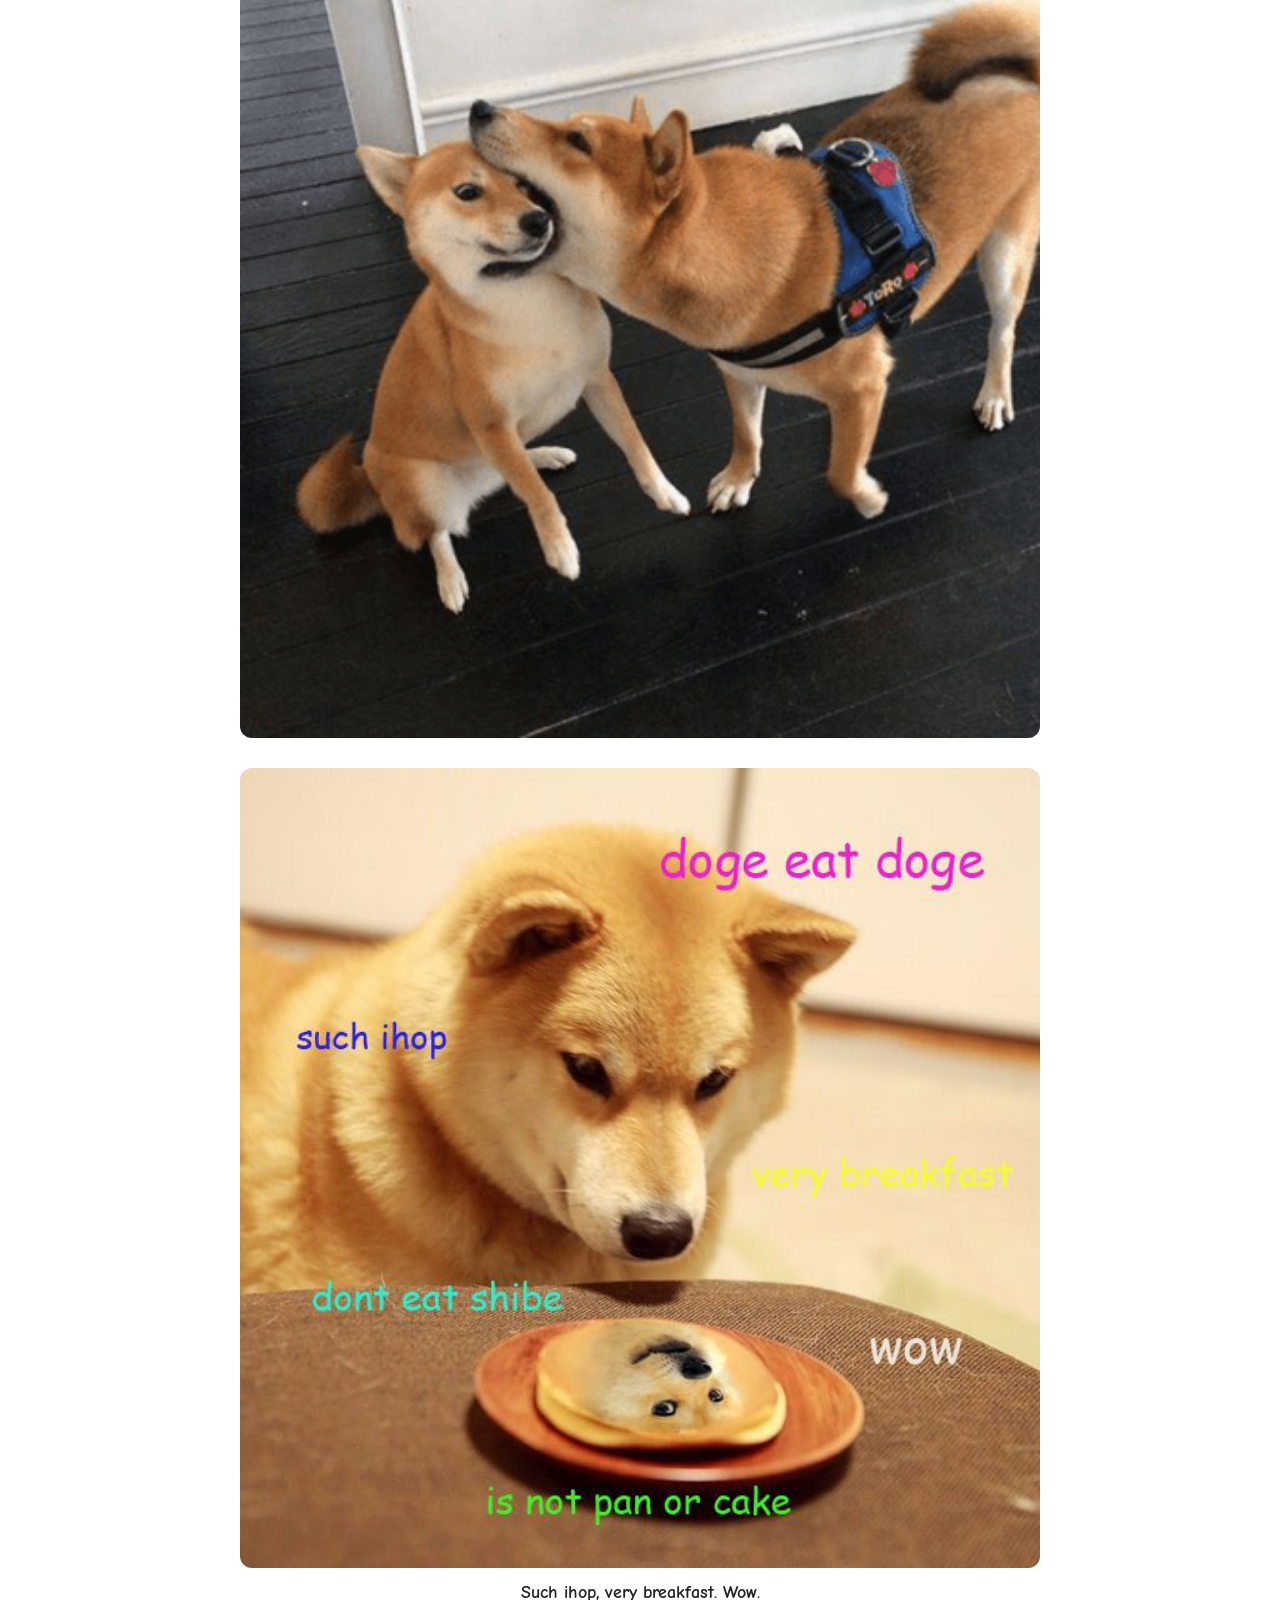
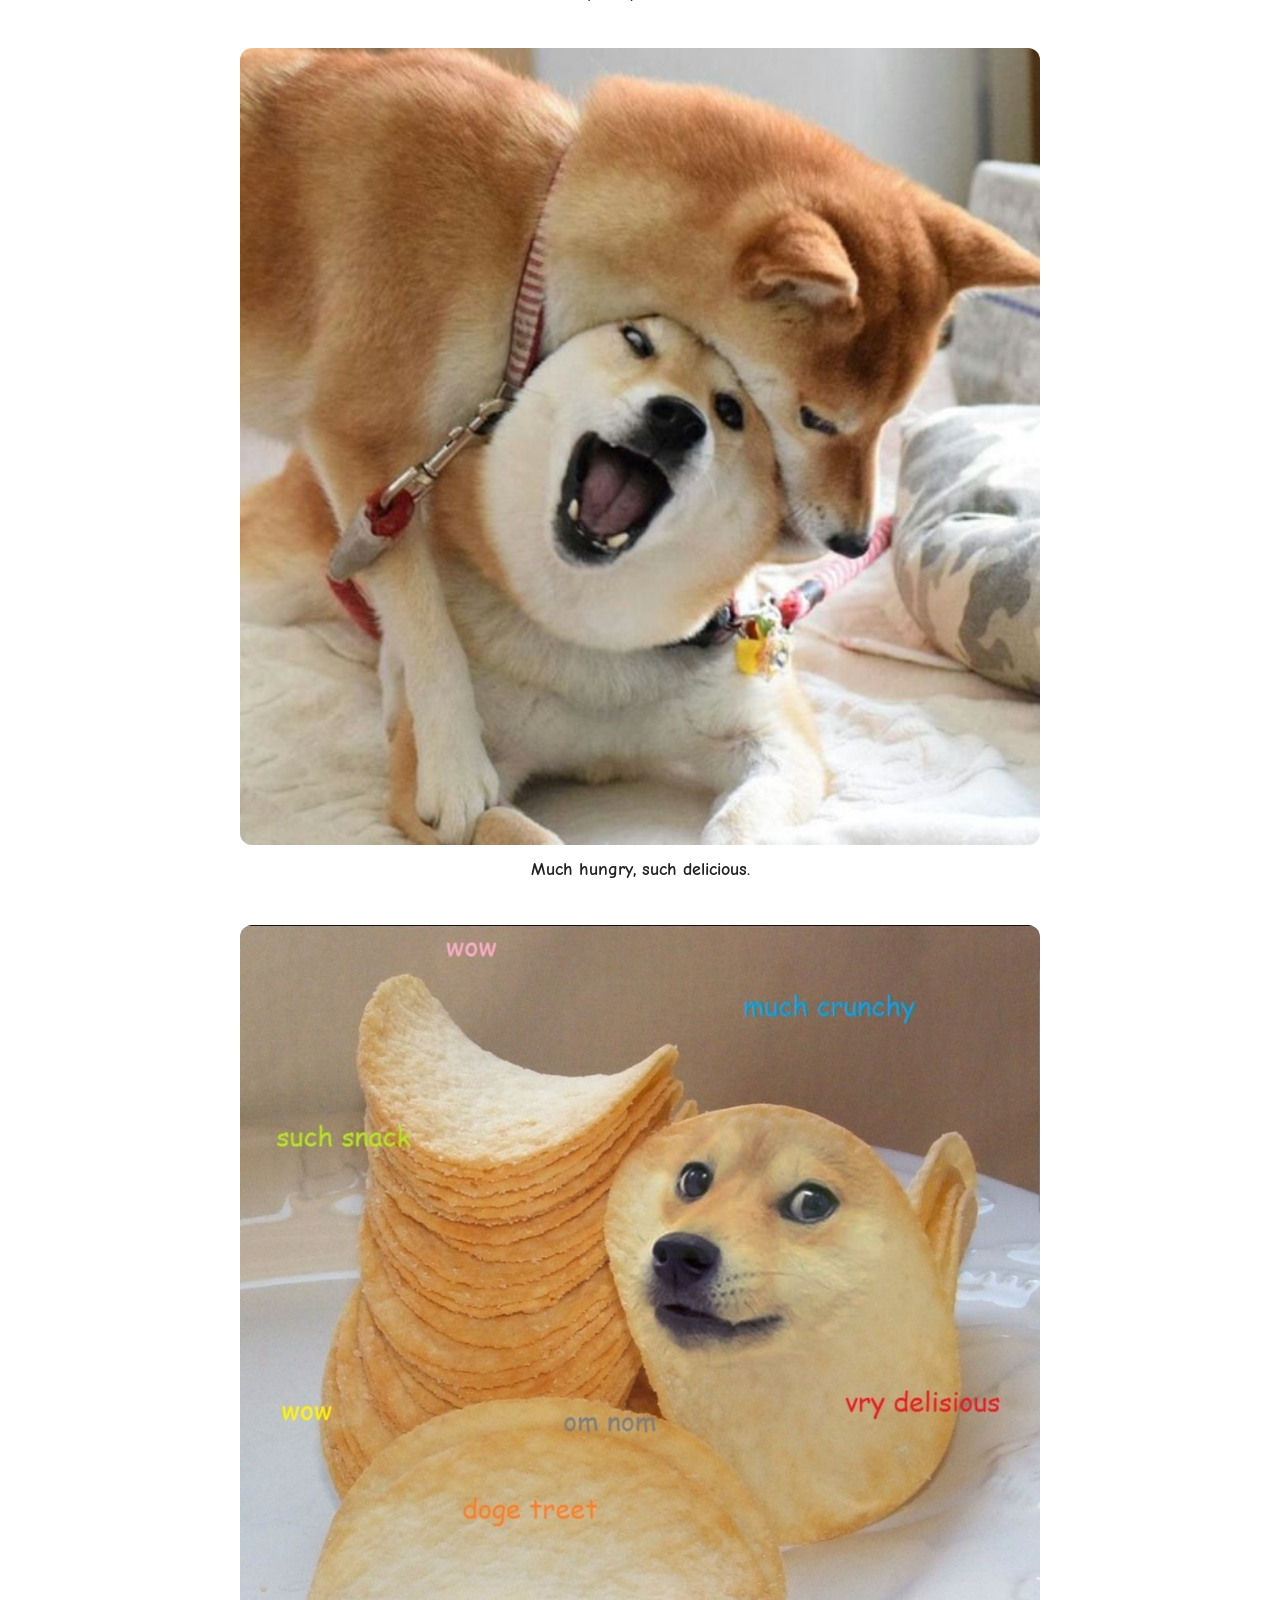
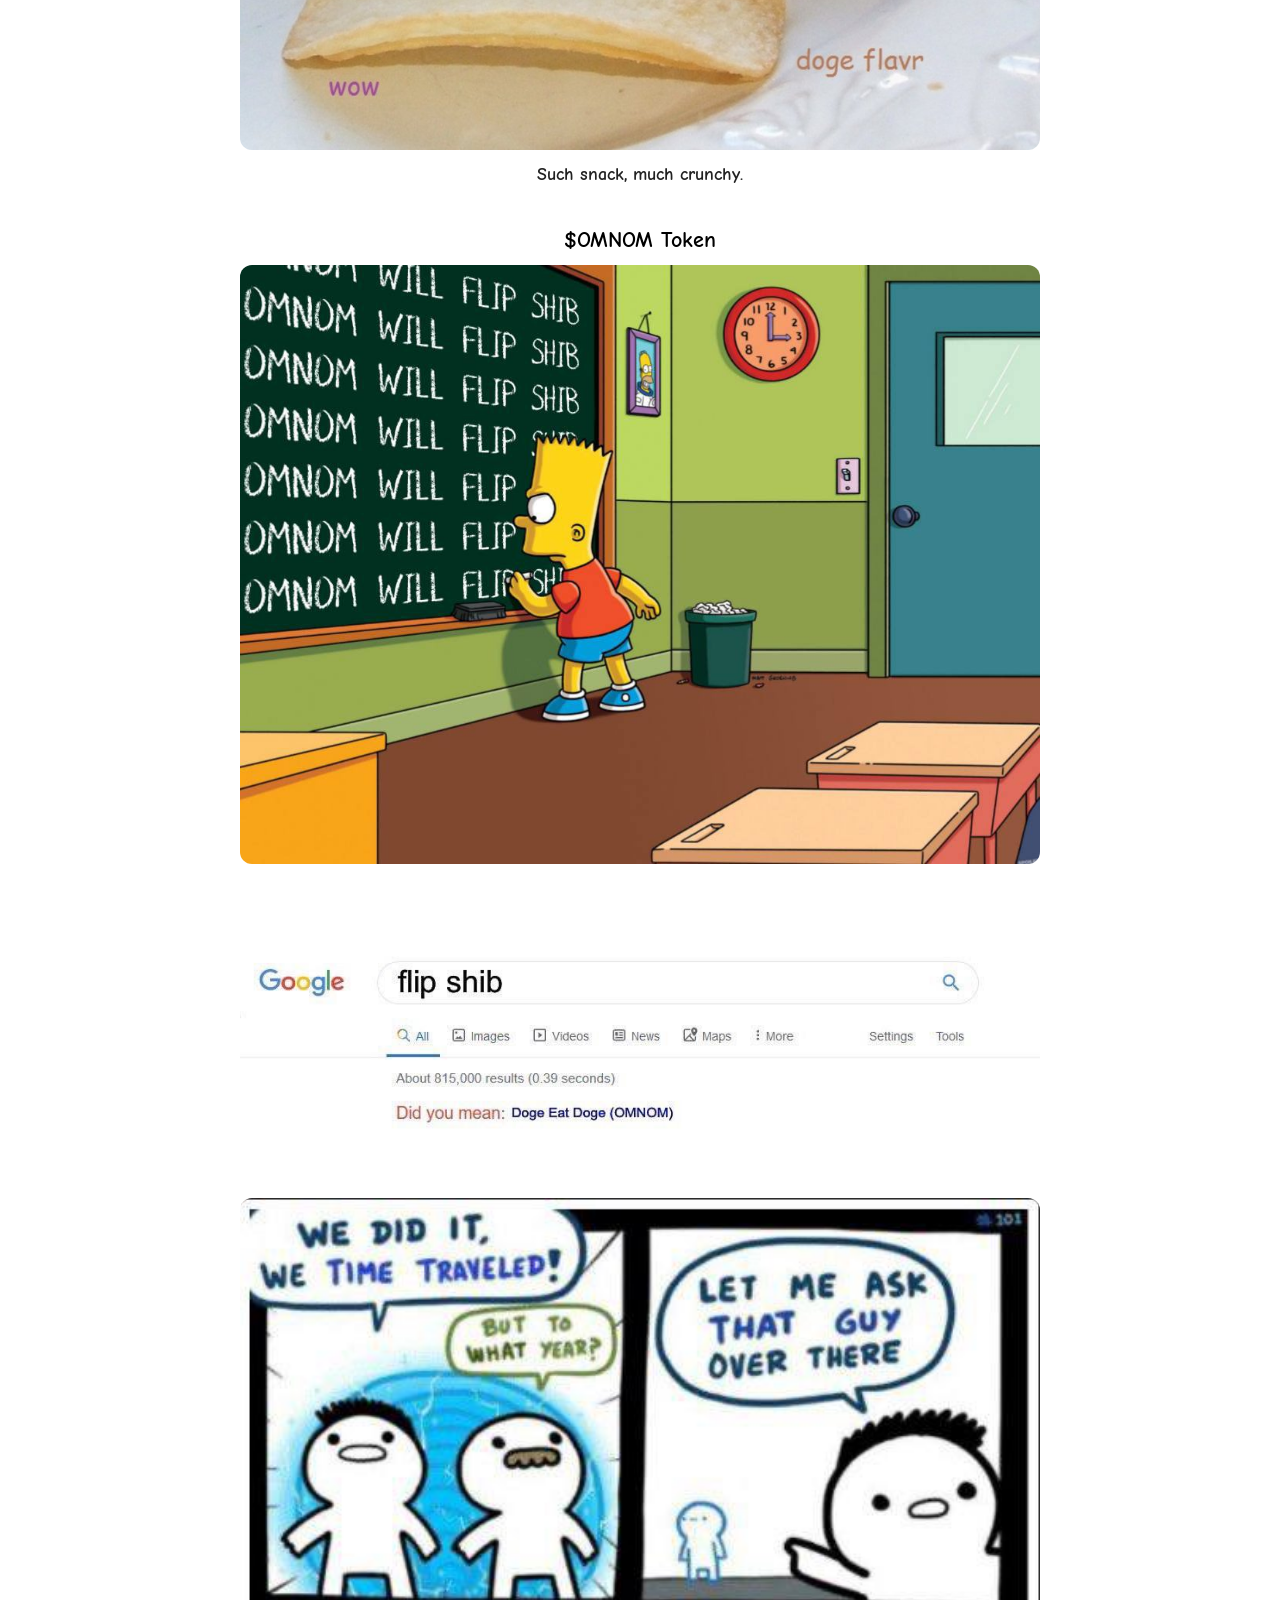
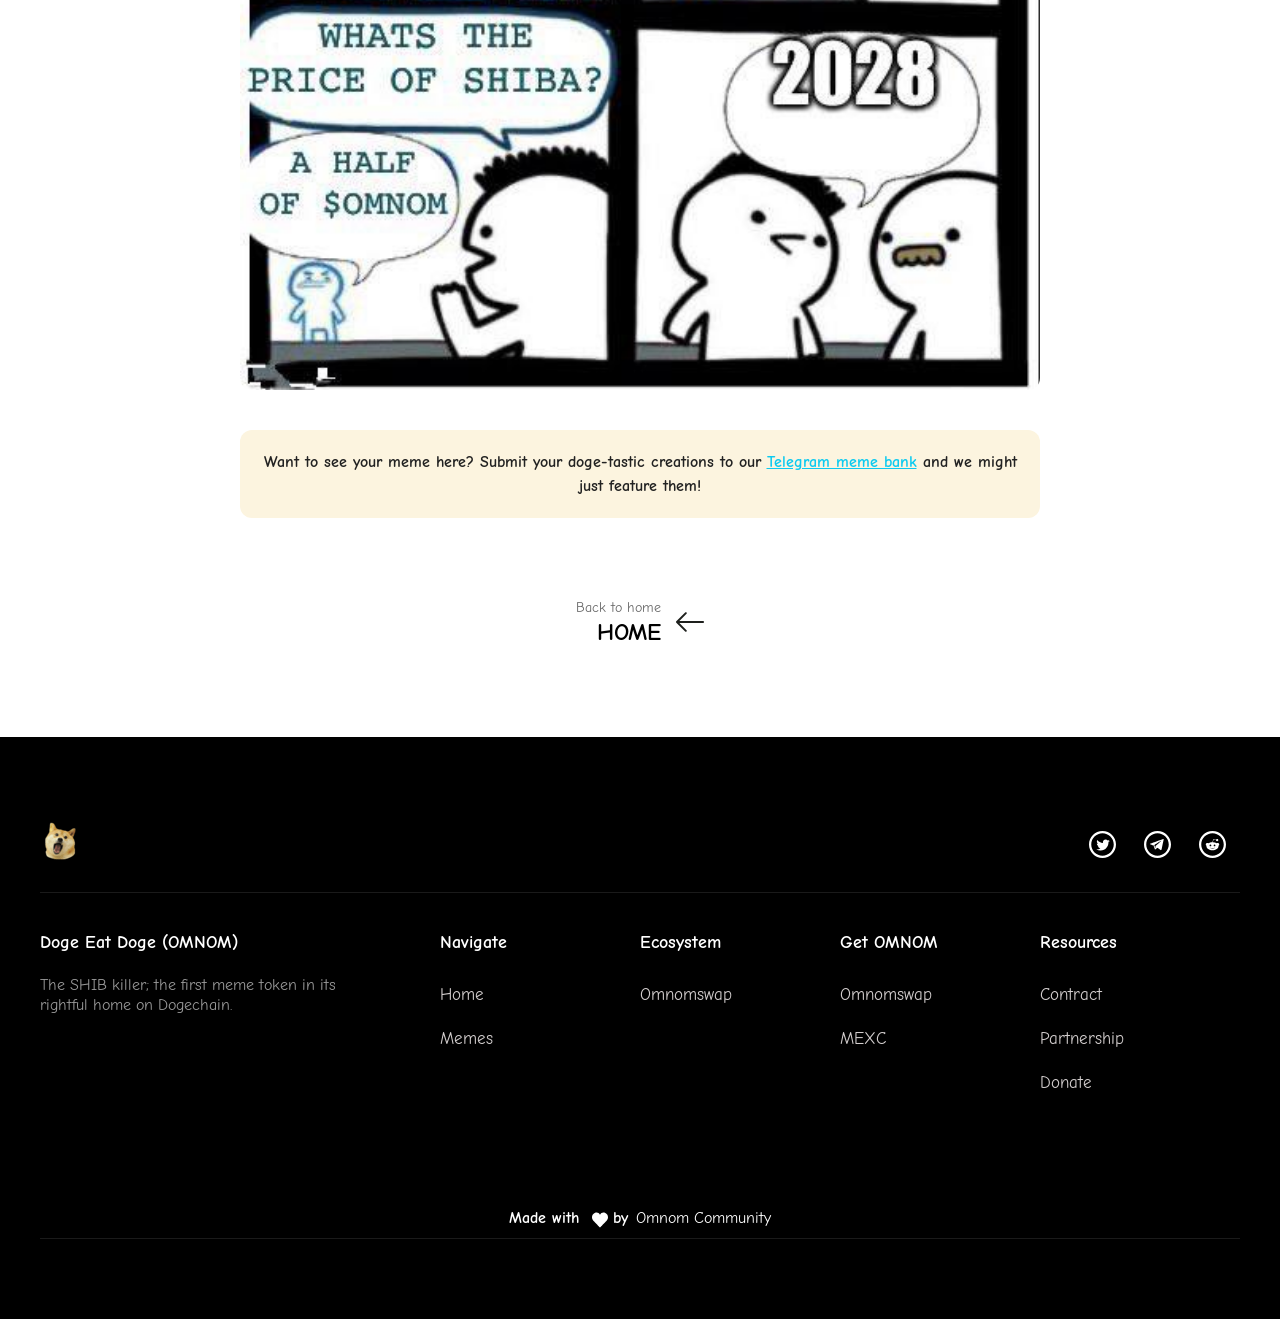
==== commit 4cf86f1c: "feat: Add mobile responsiveness optimizations - Add viewport meta tag to both HTML files for proper " ====
--- a/meme-section/index.html
+++ b/meme-section/index.html
@@ -2,6 +2,7 @@
 <html lang="en">
 <head>
   <meta charset="utf-8">
+  <meta name="viewport" content="width=device-width, initial-scale=1, shrink-to-fit=no">
   <title>OMNOM - Meme Section</title>
   <meta name="description" content="Here, you'll find a pack of hilarious memes featuring everyone's favorite doggo and Doge Eat Doge (OMNOM).">
   <meta property="og:title" content="OMNOM - Meme Section">
@@ -39,7 +40,7 @@
             Ecosystem <img src="../images/dropdown_icon.svg" alt="" class="dropdown-arrow">
           </a>
           <ul class="dropdown-menu">
-            <li><a href="/swap" target="_blank" rel="noopener">OmnomSwap<br><span class="menu-subtitle">Aggregates Dogeswap</span></a></li>
+            <li><a href="https://omnom-swap.vercel.app/" target="_blank" rel="noopener">OmnomSwap<br><span class="menu-subtitle">Aggregates Dogeswap</span></a></li>
           </ul>
         </li>
         <li class="nav-item dropdown">
@@ -54,7 +55,7 @@
           </ul>
         </li>
         <li class="nav-item">
-          <a href="/swap" target="_blank" rel="noopener" class="nav-cta">Buy OMNOM</a>
+          <a href="https://omnom-swap.vercel.app/" target="_blank" rel="noopener" class="nav-cta">Buy OMNOM</a>
         </li>
       </ul>
 
@@ -87,7 +88,7 @@
             Ecosystem <img src="../images/dropdown_icon.svg" alt="" class="dropdown-arrow">
           </a>
           <ul class="dropdown-menu">
-            <li><a href="/swap" target="_blank" rel="noopener">OmnomSwap<br><span class="menu-subtitle">Aggregates Dogeswap</span></a></li>
+            <li><a href="https://omnom-swap.vercel.app/" target="_blank" rel="noopener">OmnomSwap<br><span class="menu-subtitle">Aggregates Dogeswap</span></a></li>
           </ul>
         </li>
         <li class="nav-item dropdown">
@@ -102,7 +103,7 @@
           </ul>
         </li>
         <li class="nav-item">
-          <a href="/swap" target="_blank" rel="noopener" class="nav-cta">Buy OMNOM</a>
+          <a href="https://omnom-swap.vercel.app/" target="_blank" rel="noopener" class="nav-cta">Buy OMNOM</a>
         </li>
       </ul>
 
@@ -233,11 +234,11 @@
           </div>
           <div class="footer-column">
             <div class="footer-title">Ecosystem</div>
-            <a href="/swap" target="_blank" rel="noopener" class="footer-link">Omnomswap</a>
+            <a href="https://omnom-swap.vercel.app/" target="_blank" rel="noopener" class="footer-link">Omnomswap</a>
           </div>
           <div class="footer-column">
             <div class="footer-title">Get OMNOM</div>
-            <a href="/swap" target="_blank" rel="noopener" class="footer-link">Omnomswap</a>
+            <a href="https://omnom-swap.vercel.app/" target="_blank" rel="noopener" class="footer-link">Omnomswap</a>
             <a href="https://www.mexc.com/exchange/OMNOM_USDT" target="_blank" rel="noopener" class="footer-link">MEXC</a>
           </div>
           <div class="footer-column">
--- a/css/style.css
+++ b/css/style.css
@@ -1130,6 +1130,8 @@
     flex-direction: column;
     padding: 20px;
     border-radius: 12px;
+    max-height: 80vh;
+    overflow-y: auto;
   }
 
   .min-navbar .nav-links.active {
@@ -1137,10 +1139,13 @@
   }
 
   .min-navbar .nav-link {
-    padding: 12px 16px;
+    padding: 14px 16px;
     width: 100%;
     justify-content: space-between;
     margin-top: 0;
+    min-height: 48px;
+    display: flex;
+    align-items: center;
   }
 
   .min-navbar .dropdown-menu {
@@ -1162,7 +1167,10 @@
 
   .min-navbar .dropdown-menu li a {
     color: #fff;
-    padding: 10px 20px;
+    padding: 12px 20px;
+    min-height: 44px;
+    display: flex;
+    align-items: center;
   }
 
   .min-navbar .dropdown-menu li a:hover {
@@ -1173,13 +1181,20 @@
     text-align: center;
     margin-left: 0;
     margin-top: 8px;
-    display: block;
+    display: flex;
+    align-items: center;
+    justify-content: center;
     background-color: rgba(255, 243, 243, 0.28);
+    min-height: 48px;
+    padding: 12px 20px;
   }
 
   .min-navbar .burger {
     display: block;
     margin-top: 10px;
+    min-width: 44px;
+    min-height: 44px;
+    padding: 8px;
   }
 
   .min-navbar .burger img {
@@ -1188,16 +1203,17 @@
 
   /* Hero */
   .hero-section {
-    padding: 120px 28px 120px 46px;
+    padding: 120px 28px 80px 46px;
   }
 
   .hero-heading {
-    font-size: 40px;
+    font-size: clamp(32px, 6vw, 40px);
   }
 
   .button {
-    padding: 10px 18px;
+    padding: 12px 20px;
     font-size: 14px;
+    min-height: 44px;
   }
 
   /* Token Section */
@@ -1218,15 +1234,32 @@
     align-self: center;
   }
 
-  /* How to Buy */
+  /* How to Buy - 2 columns on tablet */
   .howto-grid {
     row-gap: 42px;
     grid-template-columns: 1fr 1fr;
   }
 
+  .howto-card {
+    min-width: 0;
+  }
+
   /* Footer */
   .footer-column {
     padding-right: 20px;
+  }
+
+  /* Partners responsive */
+  .partners-flexbox {
+    gap: 20px;
+  }
+
+  .partner-card-item {
+    min-width: 120px;
+  }
+
+  .partner-img {
+    max-height: 60px;
   }
 }
 
@@ -1259,8 +1292,19 @@
 
   .hero-heading {
     margin-bottom: 20px;
-    font-size: 40px;
+    font-size: clamp(28px, 7vw, 40px);
     text-align: center;
+  }
+
+  .hero-buttons {
+    flex-wrap: wrap;
+    justify-content: center;
+    gap: 10px;
+  }
+
+  .button {
+    min-height: 48px;
+    padding: 14px 24px;
   }
 
   .right-block {
@@ -1283,6 +1327,7 @@
   /* How to Buy */
   .howto-grid {
     grid-template-columns: 1fr;
+    gap: 30px;
   }
 
   .howto-card {
@@ -1291,13 +1336,31 @@
     margin-right: auto;
   }
 
-  /* Community */
+  /* Community - show slider arrows on tablet but hide dots circle background */
   .circle-wrapper {
-    display: none;
-  }
-
-  /* Partners - hide icons on mobile too */
-  /* Slider arrows hidden on mobile */
+    width: 44px;
+    height: 44px;
+    display: flex;
+    align-items: center;
+    justify-content: center;
+  }
+
+  /* Show slider arrows on tablet */
+  .slider-arrow {
+    display: flex;
+  }
+
+  /* Partners - responsive grid */
+  .partner-card-item {
+    padding-right: 20px;
+    padding-left: 20px;
+    min-width: 120px;
+  }
+
+  .partner-img {
+    max-height: 50px;
+    min-height: 40px;
+  }
 
   /* Footer */
   .footer-grid {
@@ -1313,6 +1376,84 @@
     margin-top: 40px;
     flex-wrap: wrap;
   }
+
+  /* Touch-friendly footer links */
+  .footer-link {
+    padding: 12px 0;
+    min-height: 44px;
+  }
+
+  /* Social links touch targets */
+  .social-link {
+    min-width: 48px;
+    min-height: 48px;
+  }
+
+  /* Dot navigation touch targets */
+  .dot {
+    min-width: 44px;
+    min-height: 44px;
+  }
+
+  /* Meme section responsive */
+  .meme-content {
+    padding: 30px 15px 50px;
+  }
+
+  .meme-intro {
+    padding: 25px 20px;
+  }
+
+  /* Slider text adjustments */
+  .slide-link-block {
+    padding: 10px;
+  }
+
+  .slider-container {
+    padding: 20px 15px;
+  }
+}
+
+/* ============================================
+   GLOBAL MOBILE OPTIMIZATIONS
+   ============================================ */
+
+/* Fluid Typography Base */
+h1 {
+  font-size: clamp(28px, 5vw, 38px);
+  line-height: 1.2;
+}
+
+.heading {
+  font-size: clamp(22px, 4vw, 28px);
+  line-height: 1.3;
+}
+
+.light-heading {
+  font-size: clamp(20px, 4vw, 25px);
+}
+
+/* Touch-friendly interactive elements */
+a, button {
+  min-height: 44px;
+  min-width: 44px;
+}
+
+/* Touch-friendly buttons */
+.button {
+  min-height: 44px;
+  min-width: 44px;
+  display: inline-flex;
+  align-items: center;
+  justify-content: center;
+  padding: 12px 24px;
+}
+
+/* Nav CTA touch target */
+.nav-cta {
+  min-height: 44px;
+  display: flex;
+  align-items: center;
 }
 
 /* Mobile: ≤479px */
@@ -1334,8 +1475,10 @@
 
   .button {
     margin-bottom: 15px;
-    padding-top: 8px;
-    padding-bottom: 8px;
+    padding-top: 12px;
+    padding-bottom: 12px;
+    min-height: 44px;
+    min-width: 44px;
   }
 
   /* Mid Section */
@@ -1354,7 +1497,7 @@
   }
 
   .heading {
-    font-size: 28px;
+    font-size: clamp(22px, 5vw, 28px);
   }
 
   /* Cards */
@@ -1363,6 +1506,20 @@
     padding-left: 20px;
   }
 
+  .howto-icon-container {
+    padding: 40px 10px 20px;
+  }
+
+  .howto-icon-wrapper {
+    width: 70px;
+    height: 70px;
+  }
+
+  .howto-icon-wrapper img {
+    max-width: 60px;
+    max-height: 60px;
+  }
+
   /* Slider */
   .slider {
     margin-top: 0;
@@ -1379,7 +1536,7 @@
 
   .light-heading {
     margin-top: 10px;
-    font-size: 25px;
+    font-size: clamp(20px, 6vw, 25px);
     line-height: 27px;
   }
 
@@ -1415,6 +1572,17 @@
     width: 15vw;
   }
 
+  .partner-card-item {
+    padding-right: 15px;
+    padding-left: 15px;
+    min-width: 80px;
+  }
+
+  .partner-img {
+    max-height: 40px;
+    min-height: 35px;
+  }
+
   /* Footer */
   .footer-grid {
     grid-template-columns: 2fr;
@@ -1442,6 +1610,118 @@
   .min-navbar {
     padding-right: 0;
     padding-left: 7px;
+  }
+
+  .nav-logo img {
+    max-width: 120px;
+    height: auto;
+  }
+
+  /* Touch-friendly social links in footer */
+  .social-link {
+    min-width: 44px;
+    min-height: 44px;
+  }
+
+  /* Touch-friendly dot navigation */
+  .dot {
+    min-width: 44px;
+    min-height: 44px;
+    display: flex;
+    align-items: center;
+    justify-content: center;
+  }
+
+  /* Touch-friendly slider arrows */
+  .slider-arrow {
+    min-width: 44px;
+    min-height: 44px;
+    padding: 10px;
+  }
+
+  .circle-wrapper {
+    min-width: 44px;
+    min-height: 44px;
+    display: flex;
+    align-items: center;
+    justify-content: center;
+  }
+
+  .circle-wrapper img {
+    width: 24px;
+    height: 24px;
+  }
+
+  /* Footer social links touch targets */
+  .social-link {
+    min-width: 48px;
+    min-height: 48px;
+    padding: 8px;
+  }
+
+  /* Footer links touch targets */
+  .footer-link {
+    padding: 12px 10px;
+    min-height: 44px;
+    display: flex;
+    align-items: center;
+  }
+
+  /* Meme gallery images */
+  .meme-gallery {
+    padding: 0 10px;
+  }
+
+  .meme-img-container img {
+    min-height: 150px;
+    object-fit: cover;
+  }
+
+  /* Hero image scaling */
+  .hero-overlay {
+    max-width: 60%;
+  }
+
+  .hero-overlay-1 {
+    top: 5%;
+    right: -5%;
+  }
+
+  .hero-overlay-2 {
+    left: -8%;
+    bottom: 30%;
+  }
+
+  .hero-overlay-3 {
+    right: -5%;
+    bottom: 0;
+  }
+
+  /* Hero heading scaling */
+  .hero-heading {
+    font-size: clamp(28px, 8vw, 55px);
+    line-height: 1.15;
+  }
+
+  /* How to buy cards full width on mobile */
+  .howto-card {
+    width: 100%;
+    max-width: none;
+  }
+
+  .howto-card-link {
+    display: block;
+  }
+
+  /* Menu heading scaling */
+  .menu-heading {
+    font-size: 16px;
+  }
+
+  /* Paragraph justified scaling */
+  .paragraph-justified {
+    font-size: 14px;
+    line-height: 24px;
   }
 }
 
